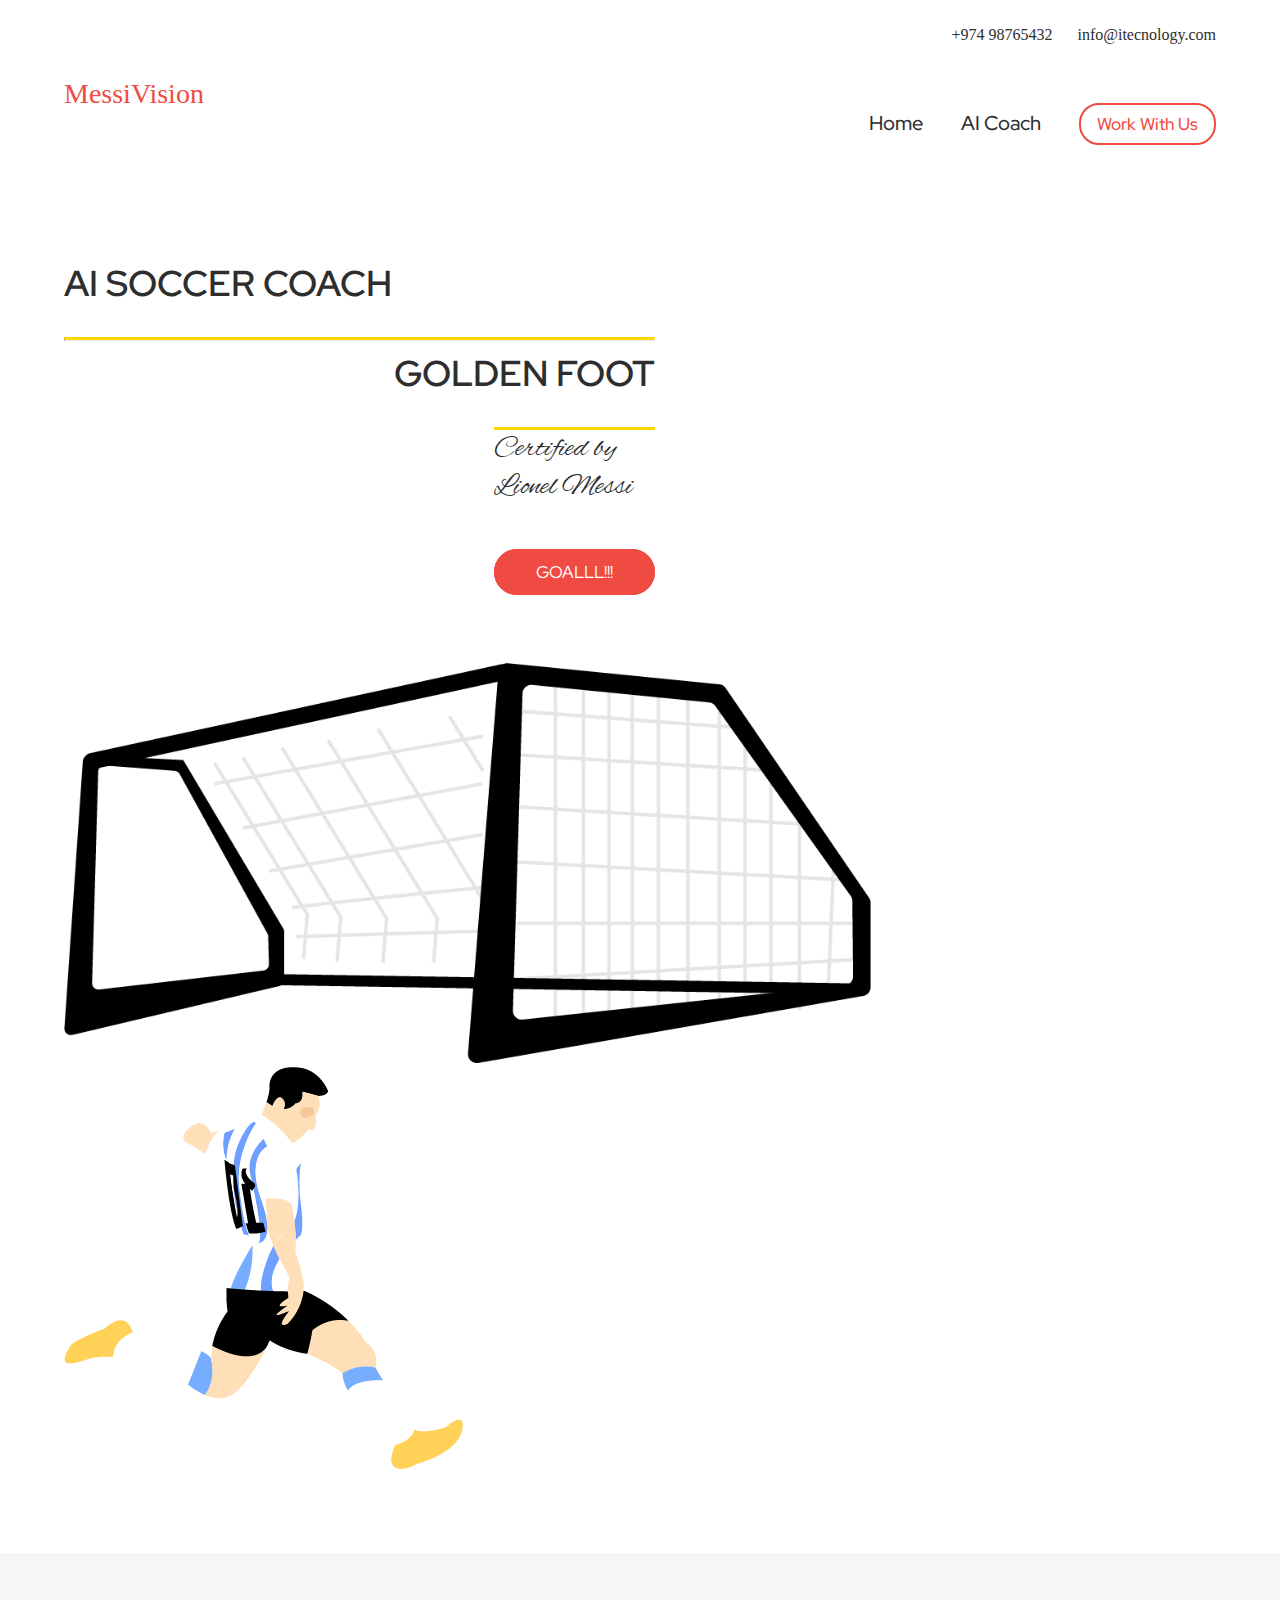
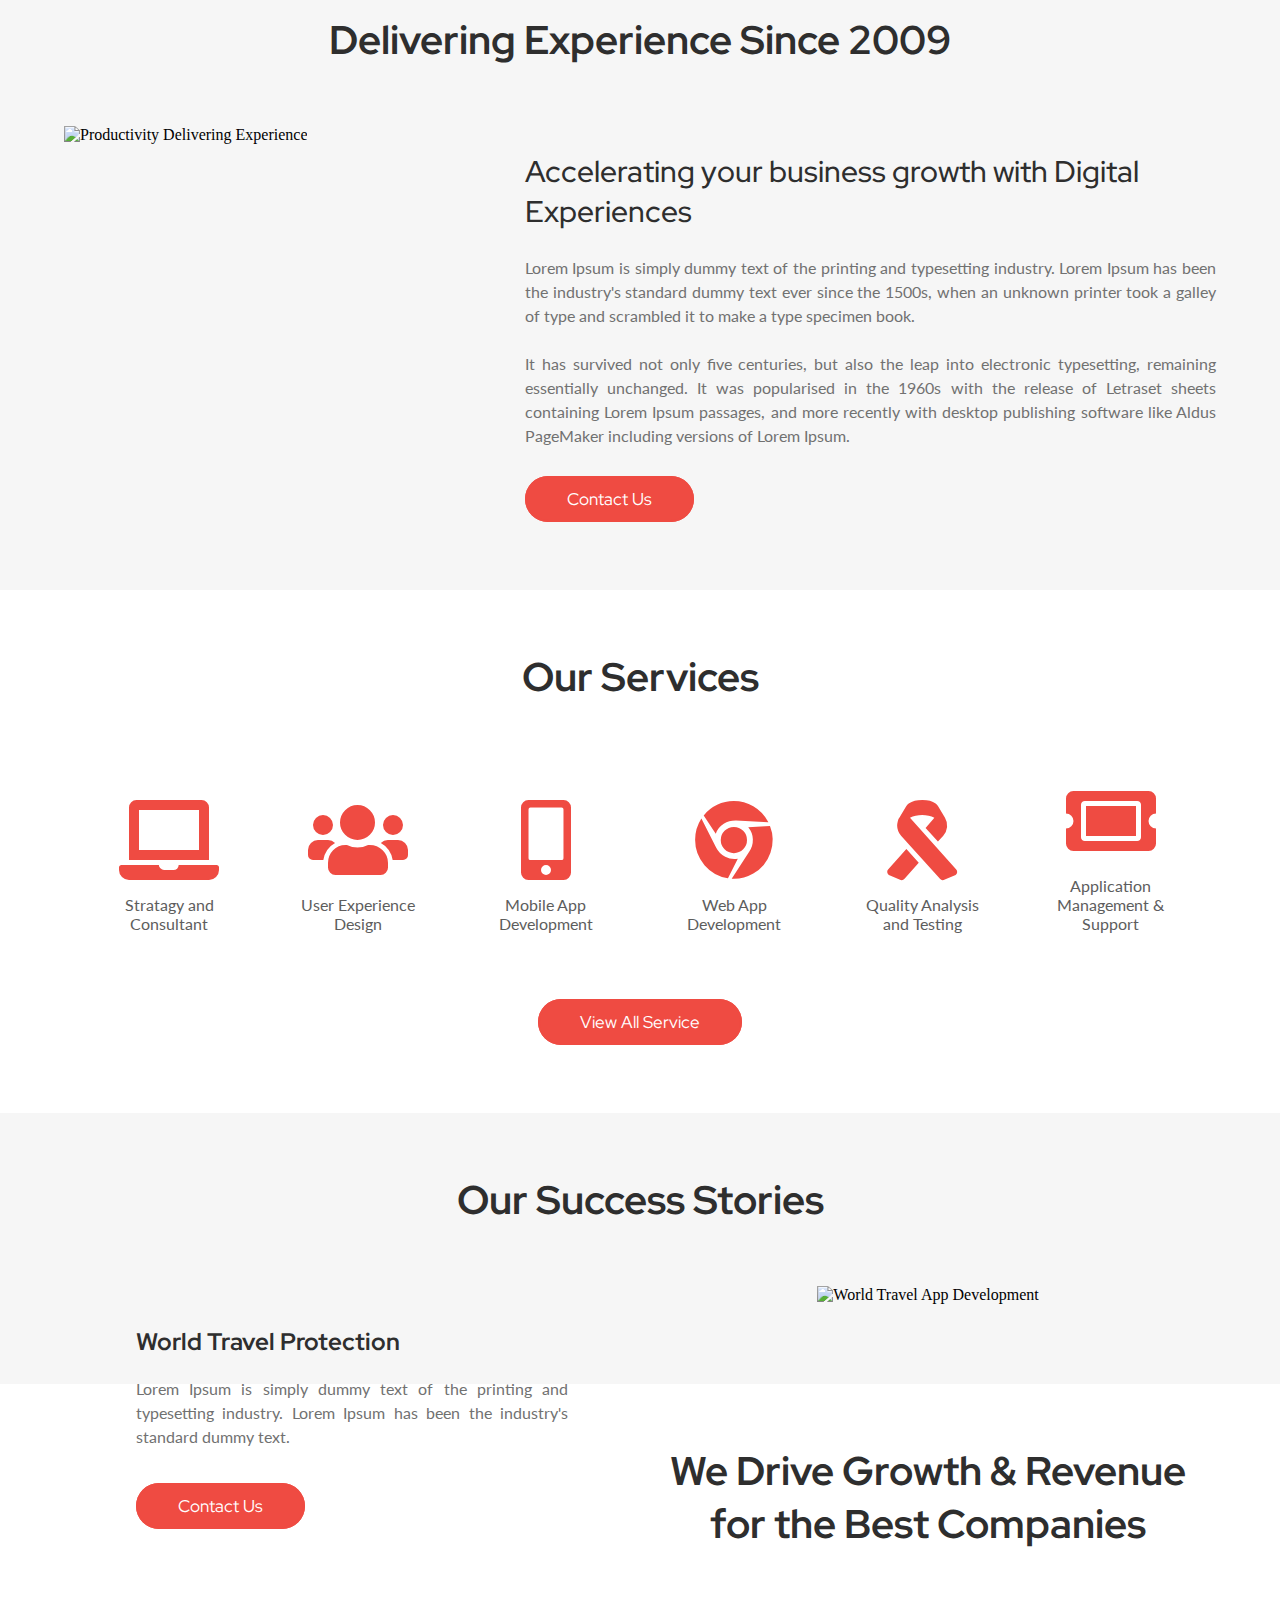
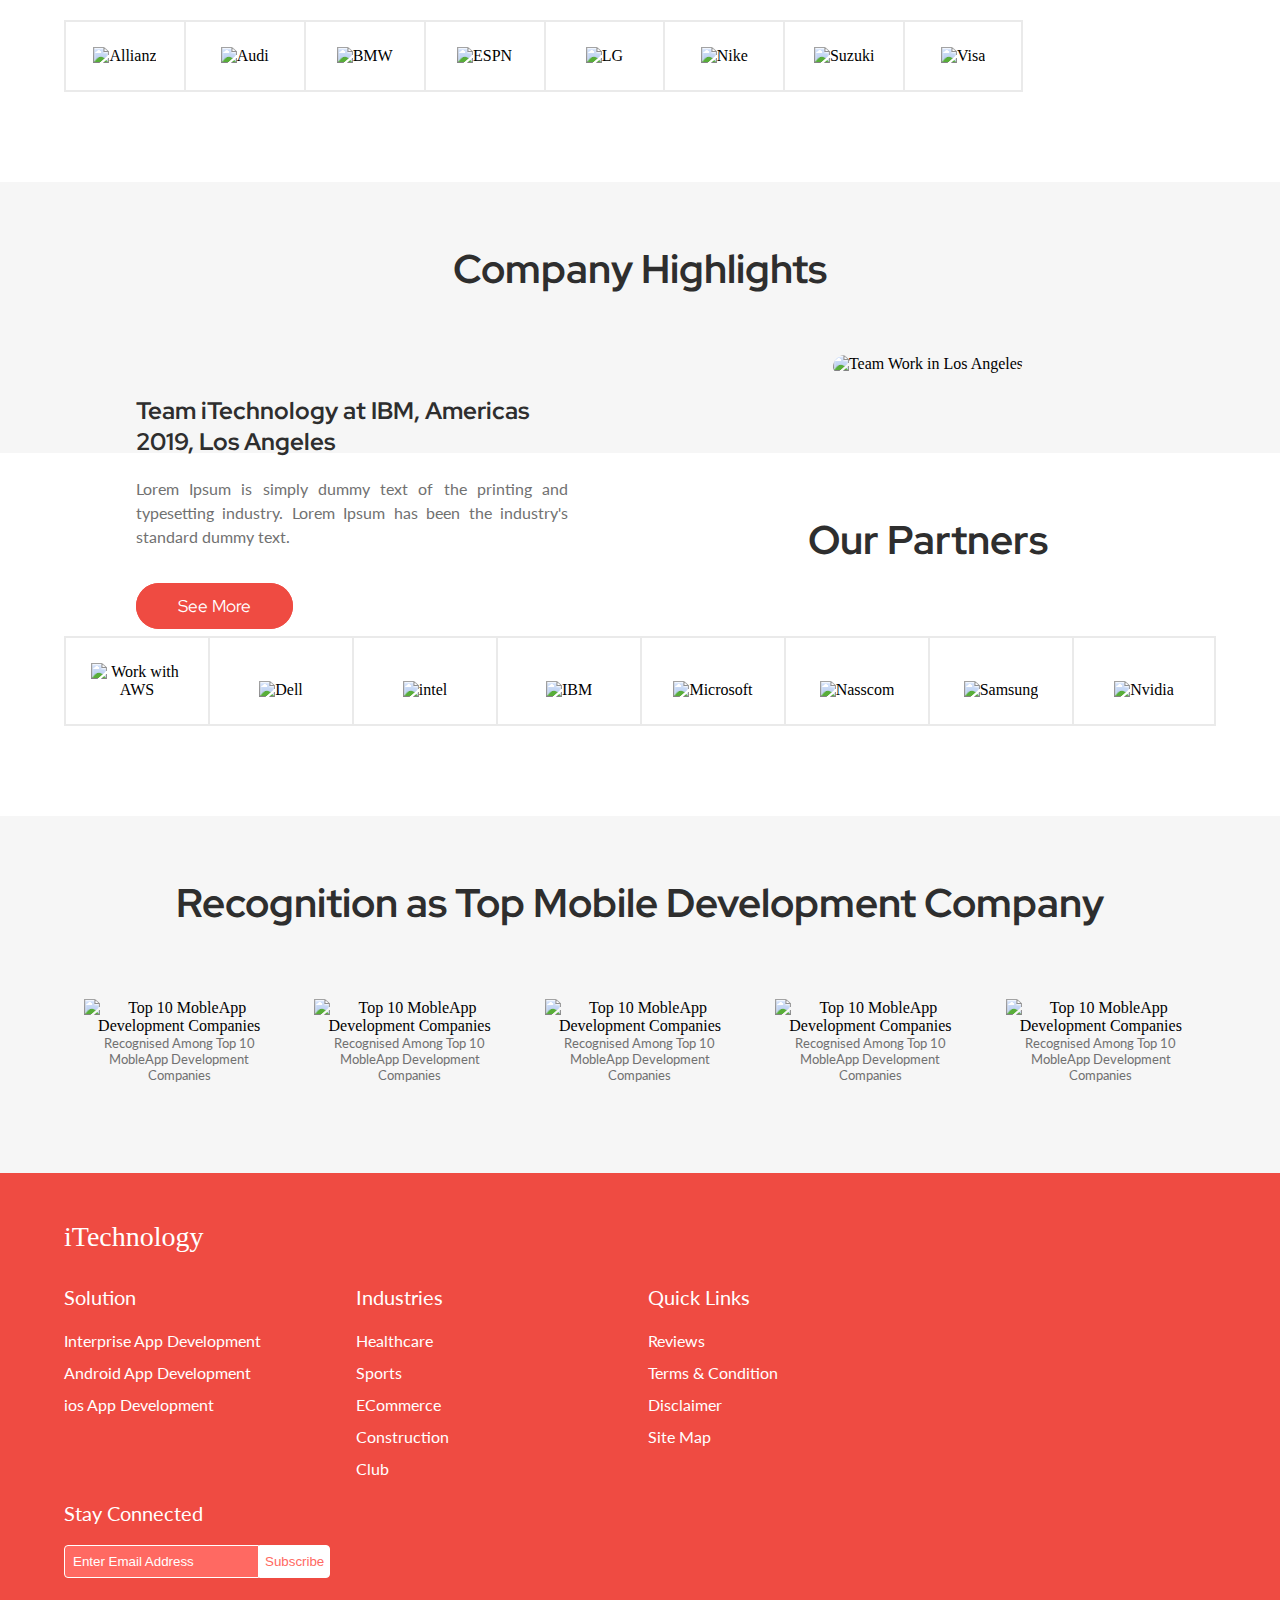
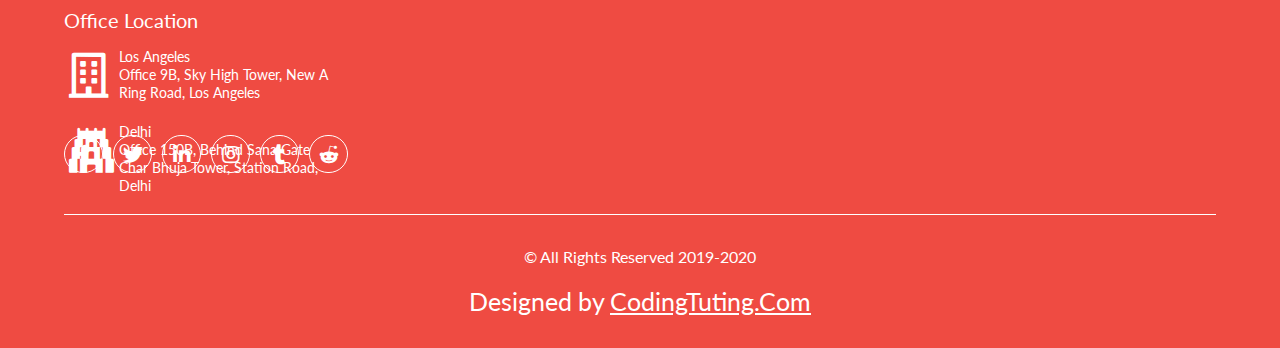
==== index.html @ b7f6c7e3 "fixed nav bar" ====
<!--Designed by CodingTuting.Com-->
<!DOCTYPE html>
<html lang="en">
<head>
    <meta charset="UTF-8">
    <meta name="viewport" content="width=device-width, initial-scale=1.0">
    <meta http-equiv="X-UA-Compatible" content="ie=edge">

    <link href="https://fonts.googleapis.com/css?family=Lato|Nanum+Gothic:700|Raleway&display=swap" rel="stylesheet">
    <link href="https://cdnjs.cloudflare.com/ajax/libs/font-awesome/5.9.0/css/all.css" rel="stylesheet">
    <link href="https://fonts.googleapis.com/css2?family=Red+Hat+Display:wght@300&family=Tangerine&family=Ysabeau:wght@300&display=swap" rel="stylesheet">
    <link href="https://fonts.googleapis.com/css2?family=Monsieur+La+Doulaise&family=Red+Hat+Display:wght@300&family=Tangerine&family=Ysabeau:wght@300&display=swap" rel="stylesheet">
    <link href="https://fonts.googleapis.com/css2?family=Monsieur+La+Doulaise&family=Red+Hat+Display:wght@300&family=Tangerine&family=Ysabeau:wght@300&display=swap" rel="stylesheet">
    <link href="https://fonts.googleapis.com/css2?family=Alex+Brush&family=Monsieur+La+Doulaise&family=Red+Hat+Display:wght@300&family=Tangerine&display=swap" rel="stylesheet">
    <link rel="stylesheet" href="StyleIT.css">

    <title>MessiVision</title>
</head>
<body>    
    
    <header id="topHeader">
        <ul id="topInfo">
            <li>+974 98765432</li>
            <li>info@itecnology.com</li>
        </ul>
        
        <nav>
            <span class="logo">MessiVision</span>
            <div class="menu-btn-3" onclick="menuBtnFunction(this)">
                <span></span>
            </div>
            <div class="mainMenu">
                <div class="mainfont">
                <a href=""><span>Home</span></a>
                <a href=""><span>AI Coach</span></a>
                <a href="">Work With Us</a>
                </div class="mainfont">
            </div class="mainMenu">
        </nav>
    </header>

    <section id="intro">
        <div id="intro-info">
            <div>
                <h1>AI SOCCER COACH</h1>
                <hr class="straight-line">
                <h1 style="padding-left:330px">GOLDEN FOOT</h1>
                <div id="intro-tag-btn", class="straight-line2">
                    <span>Certified by Lionel Messi</span>
                    <a href="" class="brand-btn">GOALLL!!!</a>
                </div>
            </div>
        </div>

        <div id="development-img">
            <img src="net.png" alt="Mobile App Development" title="Mobile App Development"/>
        </div>

        <div id="development-img2">
            <img src="messilogo.png" alt="Mobile App Development" title="Mobile App Development"/>
        </div>
    </section>

    <section id="delivery">
        <h1 class="sec-heading">Delivering Experience Since 2009</h1>
        <div class="col-5 delivery-img">
            <img src="https://www.dropbox.com/s/ipx91osglyczpdt/delivery_experience.svg?raw=1" alt="Productivity Delivering Experience" title="Delivering Experience Since 2009"/>
        </div>
        <div class="col-7">
            <h2>Accelerating your business growth with Digital Experiences</h2>
            <p>
                Lorem Ipsum is simply dummy text of the printing and typesetting industry. Lorem Ipsum has been the industry's standard dummy text ever since the 1500s, when an unknown printer took a galley of type and scrambled it to make a type specimen book.<br/><br/> It has survived not only five centuries, but also the leap into electronic typesetting, remaining essentially unchanged. It was popularised in the 1960s with the release of Letraset sheets containing Lorem Ipsum passages, and more recently with desktop publishing software like Aldus PageMaker including versions of Lorem Ipsum.
            </p>
            <div class="btn-footer">
                <a href="" class="brand-btn">Contact Us</a>
            </div>
        </div>
    </section>

    <section id="services">
        <h1 class="sec-heading">Our Services</h1>
        <ul>
            <li>
                <div>
                    <a href="">
                        <i class="fas fa-laptop"></i><span>Stratagy and Consultant</span>
                    </a>
                </div>
            </li>
            <li>
                <div>
                    <a href="">
                        <i class="fas fa-users"></i><span>User Experience Design</span>
                    </a>
                </div>
            </li>
            <li>
                <div>
                    <a href="">
                        <i class="fas fa-mobile-alt"></i><span>Mobile App Development</span>
                    </a>
                </div>
            </li>
            <li>
                <div>
                    <a href="">
                        <i class="fab fa-chrome"></i><span>Web App Development</span>
                    </a>
                </div>
            </li>
            <li>
                <div>
                    <a href="">
                        <i class="fas fa-ribbon"></i><span>Quality Analysis and Testing</span>
                    </a>
                </div>
            </li>
            <li>
                <div>
                    <a href="">
                        <i class="fas fa-ticket-alt"></i><span>Application Management & Support</span>
                    </a>
                </div>
            </li>
        </ul>
        
        <div id="service-footer">
            <a href="" class="brand-btn">View All Service</a>
        </div>
    </section>
    
    <section id="success-story">
        <h1 class="sec-heading">Our Success Stories</h1> 
        
        <div class="slider">
            <div class="col-6 slide-text">
                <div>
                    <h2>World Travel Protection</h2>
                    <p>
                        Lorem Ipsum is simply dummy text of the printing and typesetting industry. Lorem Ipsum has been the industry's standard dummy text.
                    </p>
                    <a href="" class="brand-btn">Contact Us</a>
                </div>
            </div>
            <div class="col-6 slide-img">
                <img src="https://www.dropbox.com/s/ipx91osglyczpdt/delivery_experience.svg?raw=1" alt="World Travel App Development" title="World Travel Protection"/>
            </div>
        </div>
    </section>
       
    <section id="revenue" class="brand-logos">
        <h1 class="sec-heading">We Drive Growth & Revenue for the Best Companies</h1> 
        <div>
            <a><img src="https://www.dropbox.com/s/lmvtthec9yn0ti6/Allianz.png?raw=1" alt="Allianz" title="Work with Allianz"></a>
            <a><img src="https://www.dropbox.com/s/kotgq2u4qr34i2u/audi.jpg?raw=1" alt="Audi" title="Work with Audi"></a>
            <a><img src="https://www.dropbox.com/s/t5dapt3lkz7rdhe/BMW.png?raw=1" alt="BMW" title="Work with BMW"></a>
            <a><img src="https://www.dropbox.com/s/ocqbsbgj590ztyy/ESPN.png?raw=1" alt="ESPN" title="Work with ESPN"></a>
            <a><img src="https://www.dropbox.com/s/2maaqxijcmbaqxg/LG.png?raw=1" alt="LG" title="Work with LG"></a>
            <a><img src="https://www.dropbox.com/s/yn3gj203hrdjfu7/Logo_NIKE.png?raw=1" alt="Nike" title="Work with Nike"></a>
            <a><img src="https://www.dropbox.com/s/gfxa6exv7h1ro6q/Suzuki_logo.png?raw=1" alt="Suzuki" title="Work with Suzuki"></a>
            <a><img src="https://www.dropbox.com/s/b7vwmjf6e0owybv/Visa.svg?raw=1" alt="Visa" title="Work with Visa"></a>
        </div>
    </section>    

    <section id="highlights">
        <h1 class="sec-heading">Company Highlights</h1> 
    
        <div class="slider">
            <div class="col-6 slide-text">
                <div>
                    <h2>Team iTechnology at IBM, Americas 2019, Los Angeles</h2>
                    <p>
                        Lorem Ipsum is simply dummy text of the printing and typesetting industry. Lorem Ipsum has been the industry's standard dummy text.
                    </p>
                    <a href="" class="brand-btn">See More</a>
                </div>
            </div>
            <div class="col-6 slide-img">
                <img src="https://www.dropbox.com/s/vnkswx20c0dg5ta/analyzing.jpg?raw=1" alt="Team Work in Los Angeles" title="Company Team Work"/>
            </div> 
        </div>
    </section>
  
    <section id="partners" class="brand-logos">
        <h1 class="sec-heading">Our Partners</h1> 
        <div>
            <a><img src="https://www.dropbox.com/s/mk5ca04seizpf8l/aws.svg?raw=1" alt="Work with AWS" title="Our Work"></a>
            <a><img src="https://www.dropbox.com/s/r9utt5nj9k9m1t8/Dell.png?raw=1" alt="Dell" title="Work with Dell"></a>
            <a><img src="https://www.dropbox.com/s/umw9g0zgm1ecfvn/Intel.png?raw=1" alt="intel" title="Work with intell"></a>
            <a><img src="https://www.dropbox.com/s/x0hrha2dosey99z/ibm.png?raw=1" alt="IBM" title="Work with IBM"></a>
            <a><img src="https://www.dropbox.com/s/ekzu1wcki6jziay/Microsoft.svg?raw=1" alt="Microsoft" title="Work with Microsoft"></a>
            <a><img src="https://www.dropbox.com/s/lvl5cp14i3v0wgi/Nasscom.png?raw=1" alt="Nasscom" title="Work with Nasscom"></a>
            <a><img src="https://www.dropbox.com/s/h66k9jaaknxaum4/Samsung.png?raw=1" alt="Samsung" title="Work with Samsung"></a>
            <a><img src="https://www.dropbox.com/s/86cbtf78khj0q9z/Nvidia.png?raw=1" alt="Nvidia" title="Work with Nvidia"></a>            </div>
    </section>
    
    <section id="topList" class="brand-logos">
        <h1 class="sec-heading">Recognition as Top Mobile Development Company</h1> 
        <div>
            <a>
                <img src="https://www.dropbox.com/s/19czj59oq0orbfa/tm.png?raw=1" alt="Top 10 MobleApp Development Companies" title="Top 10 MobleApp Development Companies">
                <span>Recognised Among Top 10 MobleApp Development Companies</span>
            </a>
            <a>
                <img src="https://www.dropbox.com/s/130734rofy1f261/tata.png?raw=1" alt="Top 10 MobleApp Development Companies" title="Top 10 MobleApp Development Companies">
                <span>Recognised Among Top 10 MobleApp Development Companies</span>
            </a>
            <a>
                <img src="https://www.dropbox.com/s/k17kwv9hiu9w98d/Infosys_logo.png?raw=1" alt="Top 10 MobleApp Development Companies" title="Top 10 MobleApp Development Companies">
                <span>Recognised Among Top 10 MobleApp Development Companies</span>
            </a>
            <a>
                <img src="https://www.dropbox.com/s/mm4cnforc4pvwac/Wipro_Logo.png?raw=1" alt="Top 10 MobleApp Development Companies" title="Top 10 MobleApp Development Companies">
                <span>Recognised Among Top 10 MobleApp Development Companies</span>
            </a>            
            <a>
                <img src="https://www.dropbox.com/s/n4scpig8b3tfqkq/Amazon_logo.svg?raw=1" alt="Top 10 MobleApp Development Companies" title="Top 10 MobleApp Development Companies">
                <span>Recognised Among Top 10 MobleApp Development Companies</span>
            </a>
        </div>
    </section>
    
    <footer>
       <div>
            <span class="logo">iTechnology</span>
       </div>

       <div class="row">
            <div class="col-3">
                <span class="footer-cat">Solution</span>
                <ul class="footer-cat-links">
                    <li><a href=""><span>Interprise App Development</span></a></li>
                    <li><a href=""><span>Android App Development</span></a></li>
                    <li><a href=""><span>ios App Development</span></a></li>
                </ul>
            </div>
            <div class="col-3">
                <span class="footer-cat">Industries</span>
                <ul class="footer-cat-links">
                    <li><a href=""><span>Healthcare</span></a></li>
                    <li><a href=""><span>Sports</span></a></li>
                    <li><a href=""><span>ECommerce</span></a></li>
                    <li><a href=""><span>Construction</span></a></li>
                    <li><a href=""><span>Club</span></a></li>
                </ul>
            </div>
            <div class="col-3">
                <span class="footer-cat">Quick Links</span>
                <ul class="footer-cat-links">
                    <li><a href=""><span>Reviews</span></a></li>
                    <li><a href=""><span>Terms & Condition</span></a></li>
                    <li><a href=""><span>Disclaimer</span></a></li>
                    <li><a href=""><span>Site Map</span></a></li>
                </ul>
            </div>
            <div class="col-3" id="newsletter">
                <span class="footer-cat">Stay Connected</span>
                <form id="subscribe">
                    <input type="email" id="subscriber-email" placeholder="Enter Email Address"/>
                    <input type="submit" value="Subscribe" id="btn-scribe"/>
                </form>
                
                <div class="social-links social-2">
                    <a href=""><i class="fab fa-facebook-f"></i></a>
                    <a href=""><i class="fab fa-twitter"></i></a>
                    <a href=""><i class="fab fa-linkedin-in"></i></a>
                    <a href=""><i class="fab fa-instagram"></i></a>
                    <a href=""><i class="fab fa-tumblr"></i></a>
                    <a href=""><i class="fab fa-reddit-alien"></i></a>
                </div>

                <div id="address">
                    <span class="footer-cat">Office Location</span>
                    <ul>
                        <li>
                            <i class="far fa-building"></i>
                            <div>Los Angeles<br/>
                            Office 9B, Sky High Tower, New A Ring Road, Los Angeles</div>
                        </li>
                        <li>
                            <i class="fas fa-gopuram"></i>
                            <div>Delhi<br/>
                            Office 150B, Behind Sana Gate Char Bhuja Tower, Station Road, Delhi</div>
                        </li>
                    </ul>
                </div>
                
            </div>
            <div class="social-links social-1 col-6">
                <a href=""><i class="fab fa-facebook-f"></i></a>
                <a href=""><i class="fab fa-twitter"></i></a>
                <a href=""><i class="fab fa-linkedin-in"></i></a>
                <a href=""><i class="fab fa-instagram"></i></a>
                <a href=""><i class="fab fa-tumblr"></i></a>
                <a href=""><i class="fab fa-reddit-alien"></i></a>
            </div>
       </div>
       <div id="copyright">
           &copy; All Rights Reserved 2019-2020
       </div>
       <div id="owner">
           <span>
               Designed by <a href="https://www.codingtuting.com">CodingTuting.Com</a>
           </span>
       </div>
       <a href="#topHeader" id="gotop">Top</a>
    </footer>

    <script src="https://ajax.googleapis.com/ajax/libs/jquery/3.4.1/jquery.min.js"></script>
    <script src="ScriptIT.js"></script>
    
</body>
</html>
---- StyleIT.css ----
/*Designed by CodingTuting.Com*/
html {
    scroll-behavior: smooth;
}

.straight-line {
    border-top: 3px solid;
    color: #ffd700;
  }
  .straight-line2 {
    border-top: 3px solid;
    color: #ffd700;
    margin-left:430px;
  }

.mainfont{
    font-family: 'Red Hat Display';
}

.cursivefont{
    font-family: 'Monsieur La Doulaise';
}
body {
    padding: 0;
    margin: 0;
}

section {
    display: block;
    padding:0 4em 5em;
}

h1, h2, h3 {
    font-family: 'Red Hat Display', roboto;
    color:#2E2E2E;
}

.col-5 {
    width: 40%;
    display: inline-table;    
}

.col-6 {
    width:50%;
    display: inline-table;
}

.col-7 {
    width: 60%;
    display: inline-table;
}

.sec-heading {
    text-align: center;
    font-size: 40px;
    padding: 1.5em 0;
    margin: 0;
}

p {
    font-family: lato;
    color: #717171;
    line-height: 1.5;
    text-align: justify
}

#topHeader {
    padding: 1em 4em;    
    font-family: roboto;
}

#topInfo {
    padding: 0;
    margin-top: 10px;
    text-align: right;
    color:#2E2E2E
}

    #topInfo li {
        list-style-type: none;
        display: inline;
    }

    #topInfo li:last-child {
        padding-left: 21px;
    }

.logo {
    color: #ef4b42;
    font-size: 28px;
    font-family: roboto;
}

nav {
    padding: 18px 0;
}

.mainMenu {
    float: right;
}

.mainMenu a {
    padding:15px 0;
    margin-left: 35px;
    font-size: 20px;
    text-decoration: none;
    font-weight: 500;
    color: #2E2E2E;
    position: relative;

    -webkit-transition: all .3s ease-in-out;
    transition: all .3s ease-in-out;
}

.mainMenu a:hover, .mainMenu a:focus {
    color: #ef4b42;
}

.mainMenu a:not(:last-child):hover:after,
.mainMenu a:not(:last-child):focus:after {
    width: 100%;
    left: 0;
}

.mainMenu a:after {
    top: 40px;
    content: "";
    display: block;
    height: 2px;
    left: 50%;
    position: absolute;
    width: 0;
    background: #ef4b42;

    -webkit-transition: width 0.3s ease 0s, left 0.3s ease 0s;
    transition: width 0.3s ease 0s, left 0.3s ease 0s;
}

.mainMenu a:first-child {
    margin:0;
}

.mainMenu a:last-child {
    border: 2px solid #ef4b42;
    padding: 8px 16px !important;
    font-size: 17px;
    border-radius: 20px;
    text-align: center;
    color: #ef4b42;
}

.mainMenu a:last-child:hover,
.mainMenu a:last-child:focus {
    background-color: #ef4b42;
    color: white;
}

#intro {
    padding-top: 3em;
    position: relative;
}

    #intro div {
        display: inline-table;
    }

#intro-info {
    width:50%;
    float: left;
    margin-top: 5.8%;
}

    #intro-info h1 {
        font-size: 50px;        
        font-weight: 600;
        margin: 0px 0 30px;
    }

    #intro-info span {
        display: block;
        font-family: Alex Brush;
        padding: 0 0 55px;
        font-size: 30px;
        color:#2E2E2E;
    }

    .brand-btn {
        text-decoration: none;
        background-color: #ef4b42;
        border:2px solid #ef4b42;
        color: white;
        padding: 10px 40px;
        border-radius: 30px;
        font-size: 17px;
        font-family: 'Red Hat Display';

        -webkit-transition: all .3s ease-in-out;
        transition: all .3s ease-in-out;
    }

    .brand-btn:hover, .brand-btn:focus {
        background-color: transparent;
        color: #ef4b42;
    }

#development-img {
    width:50%;
    text-align: right;
}

#development-img img {
    height:220px;
    padding-top: 80px;
}

#development-img2 {
    width:50%;
    text-align: left;
}
#development-img20
 img {
    height:220px;
    padding-top: 80px;
}
#delivery {
    background-color: #f6f6f6
}
    
    #delivery img {
        height:300px;
    }
    #delivery h2 {
        font-weight: 500;
        font-size: 30px
    }

    #delivery p {        
        margin-bottom: 40px;
    }

    .delivery-img {
        float: left;    
    }

#services ul {
    margin: 0;
    padding: 0;
    text-align: center;
}

    #services ul li {
        list-style-type: none;
        display: inline-block;
        width: 16%;
        text-align: center;
    }

        #services ul li .fas, #services ul li .fab {
            font-size: 80px;
            color:#ef4b42;
        }

        #services ul li div {
            width: 115px;
            padding: 15px;
            border-radius: 6px;
            border: 3px solid transparent;
            margin-left: auto;
            margin-right: auto;
            text-align: center;

            -webkit-transition: all .2s ease-in;
            transition: all .2s ease-in
        }

        #services ul li div:hover {
            border-color: #f7f7f7;
        }
        
            #services ul li div a {
                text-decoration: none;
            }

        #services ul li span {
            display: block;
            padding-top: 15px;
            color: #5d5d5d;
            font-family: lato;            
        }

#services #service-footer {
    text-align: center;
    padding-top: 60px
}

#success-story {
    background-color: #f6f6f6;
}

    .slider img {
        height: 300px;
    }

    .slider .slide-text {
        float: left;
    }

    .slider .slide-img {
        text-align: center;
    }

        .slider .slide-text div {
            width: 75%;
            margin-left: auto;
            margin-right: auto;
            margin-top: 40px;
        }

    .slider p {
        padding-bottom: 30px;
    }

.brand-logos div {
    margin-left: auto;
    margin-right: auto;
    padding:10px 0;
}

.brand-logos div::-webkit-scrollbar {
    background: transparent;
}

    .brand-logos div a {
        text-align: center;
        display: table-cell;
        width: 12%;
        border: 2px solid #eaeaea;
        background-color: #fff;
        padding: 25px;
        cursor: pointer;

        -webkit-transition: all .2s ease-in;
        transition: all .2s ease-in;
    }

    .brand-logos div a:hover, .brand-logos div a:focus {        
        border-right: 2px solid #eaeaea !important;

        -webkit-transform: scale(1.1);
        transform: scale(1.1);

        -webkit-transition: all .2s ease-in;
        transition: all .2s ease-in;
    }

    .brand-logos div a:not(:last-child) {
        border-right: none;
    }

        .brand-logos div a img {
            height:30px;
        }

    #highlights {
        background-color: #f6f6f6;
    }

    #highlights .slider img {
        border-top-left-radius: 118px;
        border-top-right-radius: 55px;
        border-bottom-right-radius: 120px;
        border-bottom-left-radius: 55px;
    }

    #topList {
        background-color: #f6f6f6;
    }

        #topList a {
            border:none;
            padding: 0 20px;
            background-color: #f6f6f6;
        }

        #topList a:hover {
            border:none !important;
        
            -webkit-transform: scale(1);
            transform: scale(1);
        }

            #topList a span {
                font-size: 13px;
                color: #717171;
                font-family: lato;
                display: block;
            }

        #topList img {
            height: 70px;
        }

footer {
    background-color: #ef4b42;
    padding: 3em 4em 2em;
}

    footer .logo {
        color:#fff;
    }

    footer .row {
        margin: 2em 0;
        font-family: lato;
        color: #fff;
        position: relative;
        border-bottom: 1px solid;
    }

    footer ul {
        padding:0;
    }

        footer ul li {
            list-style-type: none;
            padding:0;            
            line-height: 2;
        }
            
        footer .footer-cat {
            font-size: 20px;
        }

        .footer-cat-links a {
            color: #fff;
            text-decoration: none;
            position: relative;
        }

        .footer-cat-links a:after {
            top: 21px;
            content: "";
            display: block;
            height: 2px;
            left: 50%;
            position: absolute;
            width: 0;
            background: #fff;
            
            -webkit-transition: width 0.3s ease 0s, left 0.3s ease 0s;
            transition: width 0.3s ease 0s, left 0.3s ease 0s;
        }

        .footer-cat-links a:hover:after, .footer-cat-links a:focus:after {
            width: 100%;
            left: 0;
        }

        footer #subscribe {
            margin: 20px 0px 30px;
        }

        input#subscriber-email {
            outline: none;
            padding: 8px;
            background: #ff6962;
            border: 1px solid #fff;
            color: #fff;
            border-radius: 4px 0px 0px 4px;
        }

        input#subscriber-email::-webkit-input-placeholder {
            color:#fff;
        }

        input#subscriber-email:-ms-input-placeholder {
            color:#fff;
        }

        input#subscriber-email::-ms-input-placeholder {
            color:#fff;
        }

        input#subscriber-email::placeholder {
            color:#fff;
        }

    .col-3 {
        display: inline-table;
        width:25%;
    }

    .col-3#newsletter {
        width:24%
    }

    .col-3#newsletter #btn-scribe {
        margin-left: -4px;
        border: 1px solid #fff;
        border-radius: 0px 4px 4px 0;
        padding: 8px 5px;
        background-color: #fff;
        color: #ff6962;
        cursor:pointer;
    }

    .social-2 {
        display: none;
    }
    .social-links {
        bottom: 44px;
        position: absolute;
        left: 0;
    }
    
        .social-links a {
            color: #fff;
            font-size: 20px;
            border: 1px solid;
            border-radius: 20px;
            padding: 6px;

            -webkit-transition:all .2s ease-in;
            transition:all .2s ease-in;
        }

        .social-links a:not(:last-child) {
            margin-right: 10px;
        }

        .social-links a:hover, .social-links a:focus {
            background-color: #ff6962;
        }

            .social-links a i {
                width: 25px;
                height: 25px;
                text-align:center;
            }

            #newsletter #address li:not(:first-child) {
                padding: 20px 0;
            }
        
                #newsletter #address li i {
                    font-size: 45px;
                    width: auto;
                    padding: 5px;
                }

                    #newsletter #address li div {
                        font-size: 14px;
                        width: 80%;
                        text-align: left;
                        float: right;
                        line-height: 1.3;
                    }

    #copyright {
        text-align: center;
        color:#fff;
        font-family: lato;
    }

    a#gotop {
        color: #fff;
        text-decoration: none;
        z-index:9999;
        display: none;
        font-family: lato;
        position: fixed;
        bottom: 1.5em;
        right: 1.5em;
        padding: 10px;
        background-color: #ff6962;
        border-radius: 5px;

        -webkit-box-shadow: 0px 5px 7px 0px rgba(0,0,0,0.75);
        box-shadow: 0px 5px 7px 0px rgba(0,0,0,0.75)
    }

#owner {
    text-align: center;
    padding: 20px 0 0px;
    color: #fff;
    font-family: lato;
    font-size: 25px;
}

    #owner a {
        color:#fff;        
    }

/* Desktops and laptops ----------- */  
@media only screen and (max-width : 1280px) {  
    #intro-info {
        width: 40%;
    }
    #intro-info h1 {
        font-size: 36px;
    }
    #development-img {
        width: 70%;
    }
    #development-img img {
        height: 400px;
    }
}

/* iPads to Smartphone for Common Elements ----------- */  
@media only screen and (max-width : 1024px) {

    nav {
        padding: 0;
    }

    .menu-btn-3 {
        height: 32px;
        width: 40px;
        cursor: pointer;
        z-index: 2;
        position: absolute;
        right: 0;
        padding-right: 2em;
        top: 1.75em;
    }
    
    .menu-btn-3 span,
    .menu-btn-3 span::before,
    .menu-btn-3 span::after {
        background: #fff; 
        content: '';
        position: absolute;
        width: 40px;
        height: 6px;         
        margin-top: 13px;
        
        -webkit-transform: rotate(180deg);
        transform: rotate(180deg);
    
        -webkit-transition: .5s ease-in-out;
        transition: .5s ease-in-out;
    }
    
    .menu-btn-3 span::before {
        margin-top:-12px;
    }
    
    .menu-btn-3 span::after {
        margin-top:12px;
    }
    
    .menu-btn-3.active span {
        background: transparent;
    }
    
    .menu-btn-3.active span::before {
        margin-top: 0;
    
        -webkit-transform: rotate(45deg);
        transform: rotate(45deg);
    }
    
    .menu-btn-3.active span::after {
        -webkit-transform: rotate(-45deg);
        transform: rotate(-45deg);

        margin-top: 0;
    }

    #intro-info {
        width: 40%;
    }
    
        #intro-info h1 {
            font-size: 25px;
            margin: 0px 0 20px;
        }

        #intro-info span {
            font-size: 19px;
            padding: 0 0 45px;
        }
    
    #development-img {
        width: 60%;
    }
    
        #development-img img {
            height: 290px;
        }    
    
    #topHeader {
        position: relative;
        padding-bottom: 0;
    }



   
        #topHeader .logo {
            position: absolute;
            color: #fff;
            z-index: 2;
            top: 0;
            padding-top: .5em;
            font-size: 40px;
            left: 0;
            padding-left: 1em;
        }

    .mainMenu {
        position: absolute;
        top: 0;
        right: 0;
        background-color: #ef4b42;
        width: 100%;
        padding: 1em 2em 2em;
        z-index: 1;
        
        -webkit-transition: all 1s ease-in-out;
        transition: all 1s ease-in-out;
    }

    .mainMenu.active  {
        padding-top:5em;
    }

        .mainMenu a {
            display: list-item;
            text-align: right;
            width: 100%;
            list-style-type: none;
            margin: 0;
            color: #fff;
            pointer-events: none;
            line-height: 0;
            padding: 0 2em 0 0;
            opacity: 0;
            visibility: hidden;
            
            -webkit-transition: all .6s ease-in-out;
            transition: all .6s ease-in-out;
        }
        
        .mainMenu a:last-child {
            background-color: #ff6962;
            color: #fff;
            border-color: #fff;
            width: 120px;
            float: right;
            text-align: center;
            margin-top: 20px;
        }


        .mainMenu a.active {
            pointer-events: auto;
            line-height: 1.3;
            padding-top: 15px;
            padding-bottom: 15px;
            opacity: 1;
            visibility: visible;
        }

        .mainMenu a.active:hover {
            background-color: #ff6962;
        }

        .mainMenu a.active:first-child {
            border-top: 1px solid;
            margin-top: 18px;
            padding-top: 30px;
        }

            .mainMenu a span {
                color: #fff;
            }
            .mainMenu a:after {
                display:none;
            }

    .brand-logos div {
        overflow-x: auto;
        overflow-y: hidden;        
    }

    #delivery .col-5 {
        display: block;
        float: none;
        width: 100%;
        text-align: center;
    }

    #delivery .col-7 {
        width: 100%;
        display: block;
        text-align: center;
    }
    .col-3 {
        display: block;
        width: 100%;
        padding-bottom: 1em;
    }
    .col-3#newsletter {
        width: 100%;
        position: relative;
        padding-bottom: 0;
    }

    .social-1 {
        display: none !important;
    }

    .social-2 {
        display: inline-table;
        position: absolute;
        top: 7em;
        padding-bottom: 1.5em;
        width: 100%;
    }

    #address {
        margin-top: 8em;
    }

    #newsletter #address li i {
        width: auto;
    }

    #newsletter #address li div {
        font-size: 14px;
        width: auto;
        text-align: -webkit-auto;
        float: none;
        line-height: 2;
        display: inline-block;
        padding: 10px 0 15px;
    }

    #newsletter #address li div:last-child {
        padding-bottom: 0;
    }

    #newsletter #address li:not(:first-child) {
        padding: 20px 0 0;
    }
}

/* iPads (portrait)----------- */  
@media only screen and (min-width : 768px) and (max-width : 1024px) and (orientation : portrait) {

    section {
        padding: 0 3em 3em;
    }

    .sec-heading {
        padding:1em 0;
    }

    #services ul li {
        width: 30%;
    }

    #delivery img {
        height: 230px;
    }

    #highlights {
        display: inline-block;
    }

    .slider img{
        height: 220px;
    }

    .slider .slide-text div {
        width: 85%;
        margin-top: 0px;
    }

    footer {
        padding-right:3em;
        padding-left:3em;
    }

    .col-3 {
        display: block;
        width: 100%;
        padding-bottom: 1em;
    }
}

/* iPads (landscape) ----------- */  
@media only screen and (min-width : 768px) and (max-width : 1024px) and (orientation : landscape) {  
    
    section {
        padding-bottom: 3em;
    }

    .sec-heading {
        padding:1em 0;
    }
    
    #intro {
        padding-top: 4em;
        padding-bottom: 3em;
    }
    
    #development-img img {
        height: 290px;
    }
    
    #intro-info {
        margin-top: 4.8%;
    }
        
        #intro-info h1 {
            font-size: 23px;
            margin: 0px 0 20px;
        }

        #intro-info span {
            font-size: 20px;
            padding: 0 0 45px;
        }

    .sec-heading {
        font-size: 30px;
    }

    #services ul li {
        width: 30%;
    }

    #services ul li .fas, #services ul li .fab {
        font-size: 60px;
    }

    .slider img {
        height: 210px;
    }

    #highlights, #success-story {
        display: inline-block;
    }

    .slider .slide-text div {
        margin-top: 0px;
    }

    .col-3 {
        display: block;
        width: 100%;
        padding-bottom: 1em;
    }
}

/* Mini Tablet and Big Mobile */
@media only screen and (min-width : 640px) and (max-width : 760px) and (orientation : landscape) {  
    
    section {
        padding: 0 2em 3em;
    }

    .sec-heading {
        font-size: 26px;
        padding:1em 0;
    }

    #intro {
        padding-bottom: 2em;
        padding-right: 2em;
        padding-left: 2em;
    }

    #intro-info {
        width: 45%;
        margin-top: 2.8%;
    }
        
        #intro-info h1 {
            font-size: 22px;
            margin: 0px 0 15px;
        }

        #intro-info span {
            font-size: 17px;
            padding: 0 0 35px;
        }

    #development-img {
        width: 55%;
    }

        #development-img img {
            height: 210px;
        }

    #delivery h2 {
        font-size: 24px;
    }

    #services ul li {
        width: 30%;
    }

    #services ul li .fas, #services ul li .fab {
        font-size: 60px;
    }

    #services #service-footer {
        padding-top: 40px;
    }

    #success-story, #highlights {
        display: inline-block;
    }

    .slider img {
        height: 190px;
    }

    .slider .slide-text div {
        width: 90%;
        margin-top: 0px;
    }    
}

/* Mini Tablet ----------- */  
@media only screen and (max-width : 600px) {  
     section {
        display: block;
        padding: 0 2em 5em;
    }

    .sec-heading {
        font-size: 26px;
    }
    
    #intro {
        padding-bottom:12em;
        padding-top: 1em;
    }
        
        #intro-info h1 {
            font-size: 26px;
        }

        #intro-info span {
            padding: 0 0 45px;
            font-size: 20px;
        }

        #intro-info, #development-img {
            display: block !important;
            width: 100%;
            text-align: center;
        }

        #intro-tag-btn {
            position: absolute;
            display: block !important;
            bottom: 60px;
            width: 100%;
            left: 0;
            right: 0;
        }

    .col-3 {
        display: block;
        width: 100%;
        padding-bottom: 1em;
    }

    .col-5 {
        width: 100%;
    }

    .col-7 {
        width: 100%;
    }

    .sec-heading {
        padding: 1em 0;
    }

    .delivery-img {
        float: none;
        text-align: center;
    }

    #delivery img {
        height: 350px;
    }

    #delivery h2 {
        text-align: center;
        font-size: 24px;
    }
    
    .btn-footer {
        text-align: center;
    }

    #services ul li {
        width: 32.5%;
    }

    #success-story {
        background-color: #f6f6f6;
        display: inline-block;
    }

    .slider .slide-text div {
        width: 75%;
        text-align: center;
        margin-top: 0;
    }

    .brand-logos div {
        overflow-x: auto;
        overflow-y: hidden;
    }

        .slider .slide-text div h2 {
            margin: 0;
        }

    #highlights .slider .slide-text div {
        width: 85%;
        margin-top: 0;
    }

    .slider img {
        height: 200px;
    }

    .slider .slide-text div h2 {
        margin: 0;
    }

    .slider {
        display: -webkit-box;
        display: -ms-flexbox;
        display: flex;
        -webkit-box-orient: vertical;
        -webkit-box-direction: normal;
            -ms-flex-flow: column;
                flex-flow: column;
    }

    .col-6 {
        width: 100%;
        display: block;
    }

    .slider .slide-text {
        float: none;
        -webkit-box-ordinal-group: 3;
        -ms-flex-order: 2;
        order: 2;
    }

    .slider .slide-img {
        -webkit-box-ordinal-group: 2;
        -ms-flex-order: 1;
        order: 1;
    }

    .slider .slide-text div, #highlights .slider .slide-text div {
        margin-top: 30px;
    }

    footer {
        padding: 3em 2em 2em;
    }
}

/* Smartphones (portrait and landscape) ----------- */  
@media only screen and (max-width : 480px) {  
    #topHeader .logo {
        padding-top: .8em;
        font-size: 30px;
        padding-left: .8em;
    }

    #intro {
        padding: 1em 1em 12em 1em;
    }

    #development-img img {
        height: 280px;
    }

    .mainMenu a.active:first-child {
        margin-top: 15px;
    }

    section {
        padding: 0 1em 3em;
    }

    .sec-heading {
        padding: 1em 0;
    }

    #delivery img {
        height: 230px;
    }

    #services ul li {
        width: 38%;
    }
    
    #services ul li:nth-child(even) {
        margin-left: 40px;
    }

    #services ul li:nth-child(odd) {
        margin-right: 40px;
    }
    
    .col-6 {
        width: 100%;
        display: block;
    }

    #success-story .slider {
        display: -webkit-box;
        display: -ms-flexbox;
        display: flex;
        
        -webkit-box-orient: vertical;
        -webkit-box-direction: normal;
        -ms-flex-flow: column;
        flex-flow: column;
    }
    
        .slider .slide-text {
            float: none;
            -webkit-box-ordinal-group: 3;
            -ms-flex-order: 2;
            order: 2;
        }
        
        .slider .slide-img {
            text-align: center;
            -webkit-box-ordinal-group: 2;
            -ms-flex-order: 1;
            order: 1;
        }

        .slider .slide-text div {
            width: 100%;
            text-align: center;
        }

    footer {
        padding-right: 1em;
        padding-left: 1em;
    }

    a#gotop {
        right: 2.5em;
    }
}

/* Small Devices (portrait and landscape) ----------------- */
@media only screen and (max-width : 380px) {  
    #development-img img {
        height: 230px;
    }
    
    #intro-tag-btn {
        width: 90%;
        margin-right: auto;
        margin-left: auto;
    }

    #delivery img {
        height: 180px;
    }

    #services ul li {
        width: 40%;
    }

    #services ul li:nth-child(even) {
        margin-left: 20px;
    }

    #services ul li:nth-child(odd) {
        margin-right: 20px;
    }

    #services ul li div {
        padding: 15px 5px;
    }

    .slider img {
        height: 200px;
    }
}

/* X-Tra Small Devices  (portrait and landscape) ----------- */  
@media only screen and (max-width : 320px) {  
    #development-img img {
        height: 210px;
    }
    
    #services ul li:nth-child(odd) {
        margin-right: 0;
    }

    #services ul li:nth-child(even) {
        margin-right: 0;
    }

    #services ul li {
        width: 45%;
    }

        #services ul li div {
            padding: 15px 5px;
        }

    .slider img {
        height: 180px;
    }
}
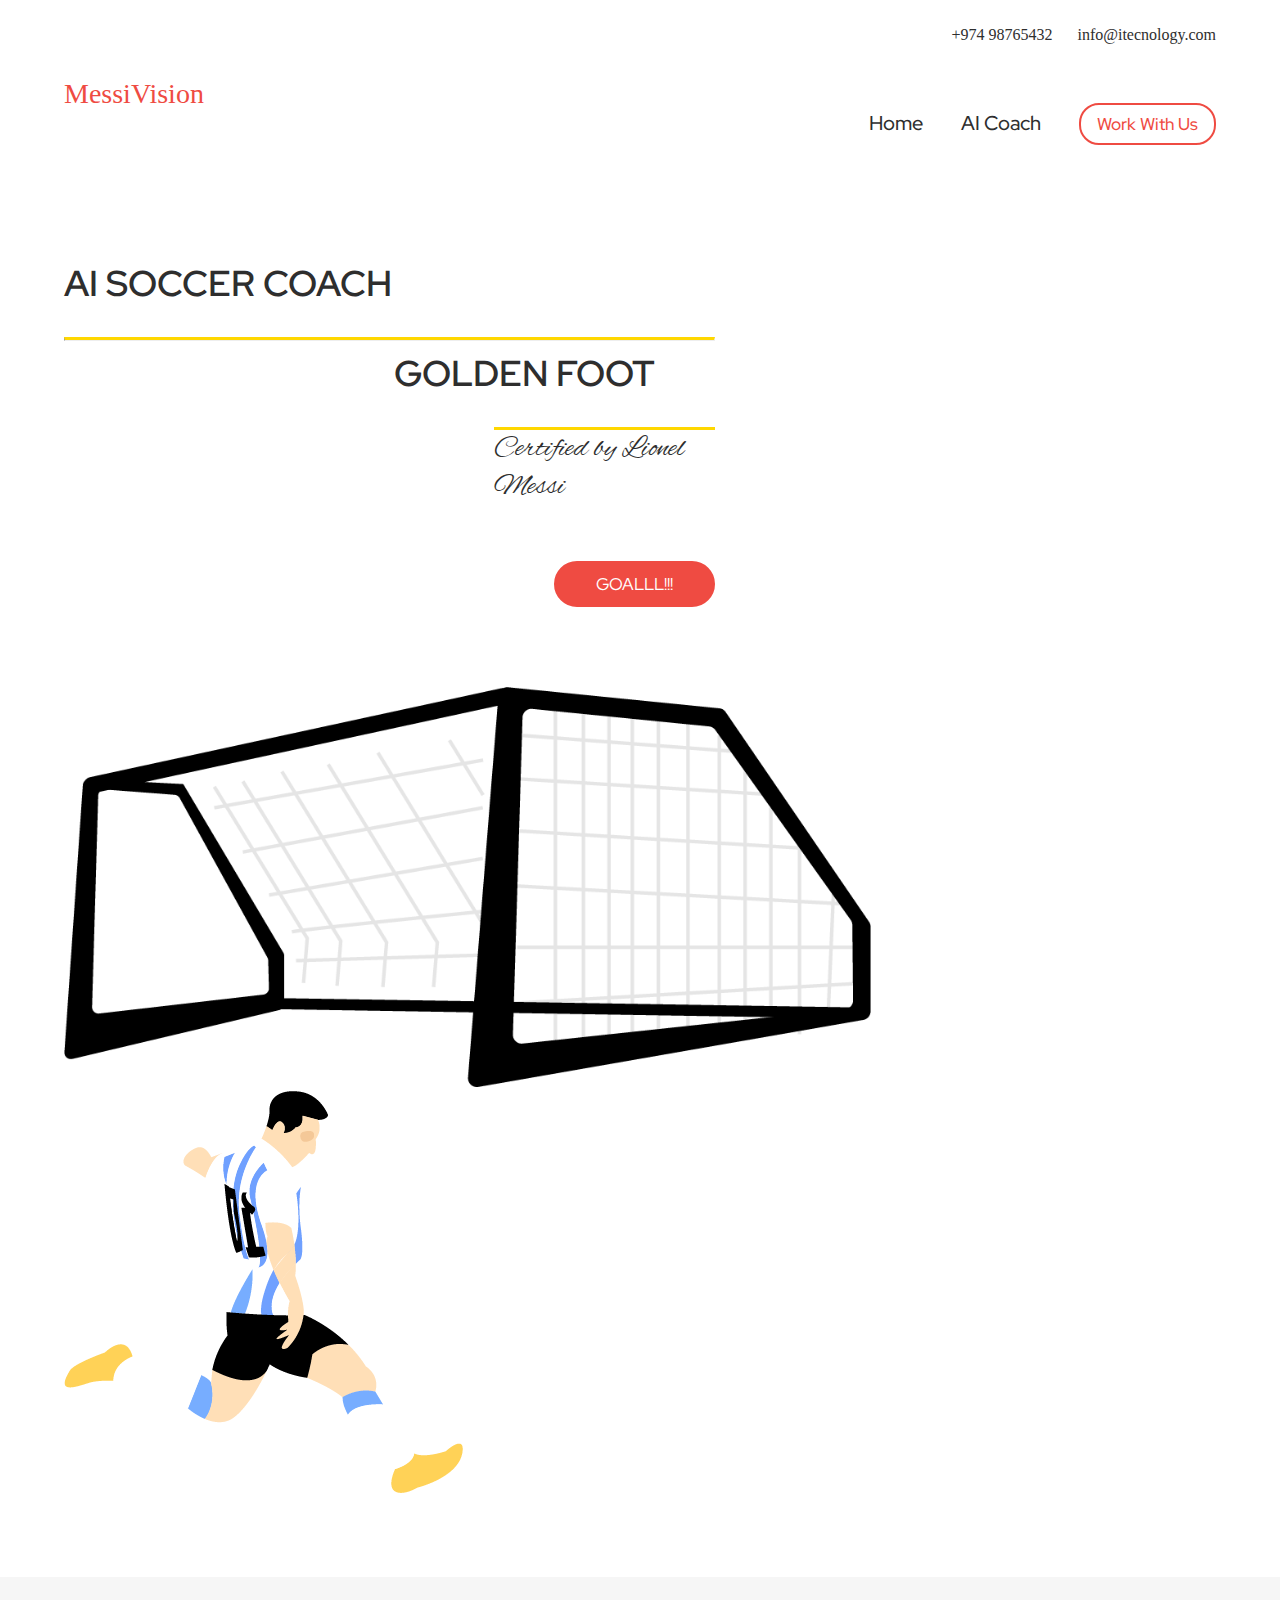
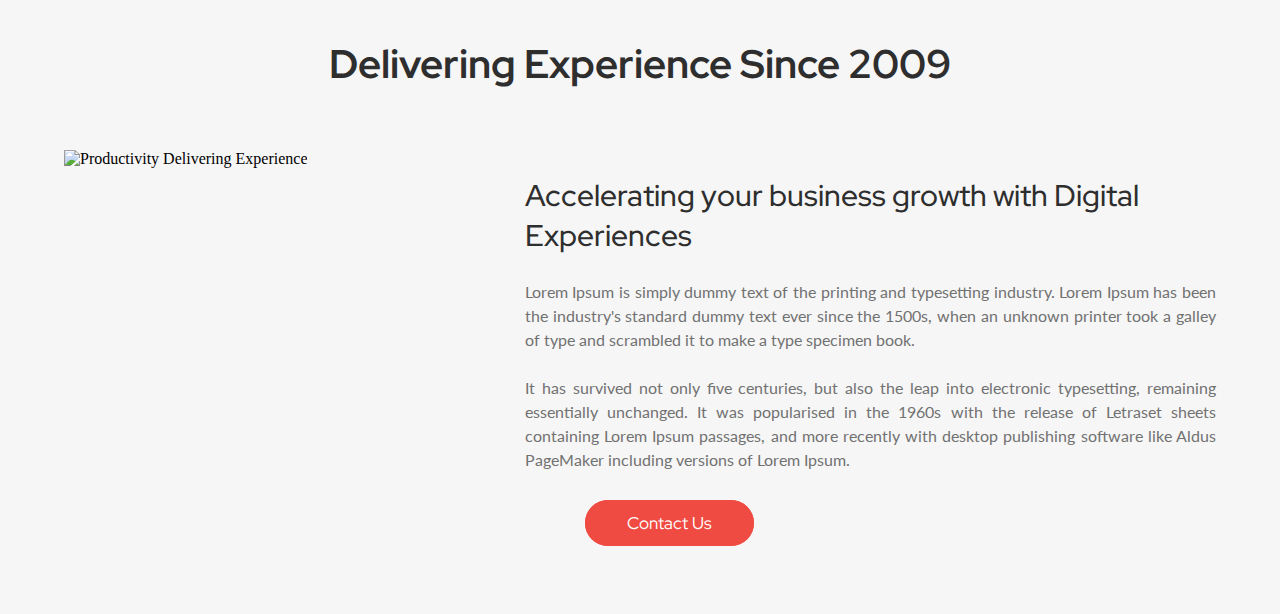
==== commit b3e9372d: "jump section" ====
--- a/index.html
+++ b/index.html
@@ -47,7 +47,7 @@
                 <h1 style="padding-left:330px">GOLDEN FOOT</h1>
                 <div id="intro-tag-btn", class="straight-line2">
                     <span>Certified by Lionel Messi</span>
-                    <a href="" class="brand-btn">GOALLL!!!</a>
+                    <button onclick="location.href='#services'" class="brand-btn">GOALLL!!!</button>
                 </div>
             </div>
         </div>
@@ -62,7 +62,7 @@
     </section>
 
     <section id="delivery">
-        <h1 class="sec-heading">Delivering Experience Since 2009</h1>
+        <h1 id="services" class="sec-heading">Delivering Experience Since 2009</h1>
         <div class="col-5 delivery-img">
             <img src="https://www.dropbox.com/s/ipx91osglyczpdt/delivery_experience.svg?raw=1" alt="Productivity Delivering Experience" title="Delivering Experience Since 2009"/>
         </div>
@@ -77,235 +77,6 @@
         </div>
     </section>
 
-    <section id="services">
-        <h1 class="sec-heading">Our Services</h1>
-        <ul>
-            <li>
-                <div>
-                    <a href="">
-                        <i class="fas fa-laptop"></i><span>Stratagy and Consultant</span>
-                    </a>
-                </div>
-            </li>
-            <li>
-                <div>
-                    <a href="">
-                        <i class="fas fa-users"></i><span>User Experience Design</span>
-                    </a>
-                </div>
-            </li>
-            <li>
-                <div>
-                    <a href="">
-                        <i class="fas fa-mobile-alt"></i><span>Mobile App Development</span>
-                    </a>
-                </div>
-            </li>
-            <li>
-                <div>
-                    <a href="">
-                        <i class="fab fa-chrome"></i><span>Web App Development</span>
-                    </a>
-                </div>
-            </li>
-            <li>
-                <div>
-                    <a href="">
-                        <i class="fas fa-ribbon"></i><span>Quality Analysis and Testing</span>
-                    </a>
-                </div>
-            </li>
-            <li>
-                <div>
-                    <a href="">
-                        <i class="fas fa-ticket-alt"></i><span>Application Management & Support</span>
-                    </a>
-                </div>
-            </li>
-        </ul>
-        
-        <div id="service-footer">
-            <a href="" class="brand-btn">View All Service</a>
-        </div>
-    </section>
-    
-    <section id="success-story">
-        <h1 class="sec-heading">Our Success Stories</h1> 
-        
-        <div class="slider">
-            <div class="col-6 slide-text">
-                <div>
-                    <h2>World Travel Protection</h2>
-                    <p>
-                        Lorem Ipsum is simply dummy text of the printing and typesetting industry. Lorem Ipsum has been the industry's standard dummy text.
-                    </p>
-                    <a href="" class="brand-btn">Contact Us</a>
-                </div>
-            </div>
-            <div class="col-6 slide-img">
-                <img src="https://www.dropbox.com/s/ipx91osglyczpdt/delivery_experience.svg?raw=1" alt="World Travel App Development" title="World Travel Protection"/>
-            </div>
-        </div>
-    </section>
-       
-    <section id="revenue" class="brand-logos">
-        <h1 class="sec-heading">We Drive Growth & Revenue for the Best Companies</h1> 
-        <div>
-            <a><img src="https://www.dropbox.com/s/lmvtthec9yn0ti6/Allianz.png?raw=1" alt="Allianz" title="Work with Allianz"></a>
-            <a><img src="https://www.dropbox.com/s/kotgq2u4qr34i2u/audi.jpg?raw=1" alt="Audi" title="Work with Audi"></a>
-            <a><img src="https://www.dropbox.com/s/t5dapt3lkz7rdhe/BMW.png?raw=1" alt="BMW" title="Work with BMW"></a>
-            <a><img src="https://www.dropbox.com/s/ocqbsbgj590ztyy/ESPN.png?raw=1" alt="ESPN" title="Work with ESPN"></a>
-            <a><img src="https://www.dropbox.com/s/2maaqxijcmbaqxg/LG.png?raw=1" alt="LG" title="Work with LG"></a>
-            <a><img src="https://www.dropbox.com/s/yn3gj203hrdjfu7/Logo_NIKE.png?raw=1" alt="Nike" title="Work with Nike"></a>
-            <a><img src="https://www.dropbox.com/s/gfxa6exv7h1ro6q/Suzuki_logo.png?raw=1" alt="Suzuki" title="Work with Suzuki"></a>
-            <a><img src="https://www.dropbox.com/s/b7vwmjf6e0owybv/Visa.svg?raw=1" alt="Visa" title="Work with Visa"></a>
-        </div>
-    </section>    
-
-    <section id="highlights">
-        <h1 class="sec-heading">Company Highlights</h1> 
-    
-        <div class="slider">
-            <div class="col-6 slide-text">
-                <div>
-                    <h2>Team iTechnology at IBM, Americas 2019, Los Angeles</h2>
-                    <p>
-                        Lorem Ipsum is simply dummy text of the printing and typesetting industry. Lorem Ipsum has been the industry's standard dummy text.
-                    </p>
-                    <a href="" class="brand-btn">See More</a>
-                </div>
-            </div>
-            <div class="col-6 slide-img">
-                <img src="https://www.dropbox.com/s/vnkswx20c0dg5ta/analyzing.jpg?raw=1" alt="Team Work in Los Angeles" title="Company Team Work"/>
-            </div> 
-        </div>
-    </section>
-  
-    <section id="partners" class="brand-logos">
-        <h1 class="sec-heading">Our Partners</h1> 
-        <div>
-            <a><img src="https://www.dropbox.com/s/mk5ca04seizpf8l/aws.svg?raw=1" alt="Work with AWS" title="Our Work"></a>
-            <a><img src="https://www.dropbox.com/s/r9utt5nj9k9m1t8/Dell.png?raw=1" alt="Dell" title="Work with Dell"></a>
-            <a><img src="https://www.dropbox.com/s/umw9g0zgm1ecfvn/Intel.png?raw=1" alt="intel" title="Work with intell"></a>
-            <a><img src="https://www.dropbox.com/s/x0hrha2dosey99z/ibm.png?raw=1" alt="IBM" title="Work with IBM"></a>
-            <a><img src="https://www.dropbox.com/s/ekzu1wcki6jziay/Microsoft.svg?raw=1" alt="Microsoft" title="Work with Microsoft"></a>
-            <a><img src="https://www.dropbox.com/s/lvl5cp14i3v0wgi/Nasscom.png?raw=1" alt="Nasscom" title="Work with Nasscom"></a>
-            <a><img src="https://www.dropbox.com/s/h66k9jaaknxaum4/Samsung.png?raw=1" alt="Samsung" title="Work with Samsung"></a>
-            <a><img src="https://www.dropbox.com/s/86cbtf78khj0q9z/Nvidia.png?raw=1" alt="Nvidia" title="Work with Nvidia"></a>            </div>
-    </section>
-    
-    <section id="topList" class="brand-logos">
-        <h1 class="sec-heading">Recognition as Top Mobile Development Company</h1> 
-        <div>
-            <a>
-                <img src="https://www.dropbox.com/s/19czj59oq0orbfa/tm.png?raw=1" alt="Top 10 MobleApp Development Companies" title="Top 10 MobleApp Development Companies">
-                <span>Recognised Among Top 10 MobleApp Development Companies</span>
-            </a>
-            <a>
-                <img src="https://www.dropbox.com/s/130734rofy1f261/tata.png?raw=1" alt="Top 10 MobleApp Development Companies" title="Top 10 MobleApp Development Companies">
-                <span>Recognised Among Top 10 MobleApp Development Companies</span>
-            </a>
-            <a>
-                <img src="https://www.dropbox.com/s/k17kwv9hiu9w98d/Infosys_logo.png?raw=1" alt="Top 10 MobleApp Development Companies" title="Top 10 MobleApp Development Companies">
-                <span>Recognised Among Top 10 MobleApp Development Companies</span>
-            </a>
-            <a>
-                <img src="https://www.dropbox.com/s/mm4cnforc4pvwac/Wipro_Logo.png?raw=1" alt="Top 10 MobleApp Development Companies" title="Top 10 MobleApp Development Companies">
-                <span>Recognised Among Top 10 MobleApp Development Companies</span>
-            </a>            
-            <a>
-                <img src="https://www.dropbox.com/s/n4scpig8b3tfqkq/Amazon_logo.svg?raw=1" alt="Top 10 MobleApp Development Companies" title="Top 10 MobleApp Development Companies">
-                <span>Recognised Among Top 10 MobleApp Development Companies</span>
-            </a>
-        </div>
-    </section>
-    
-    <footer>
-       <div>
-            <span class="logo">iTechnology</span>
-       </div>
-
-       <div class="row">
-            <div class="col-3">
-                <span class="footer-cat">Solution</span>
-                <ul class="footer-cat-links">
-                    <li><a href=""><span>Interprise App Development</span></a></li>
-                    <li><a href=""><span>Android App Development</span></a></li>
-                    <li><a href=""><span>ios App Development</span></a></li>
-                </ul>
-            </div>
-            <div class="col-3">
-                <span class="footer-cat">Industries</span>
-                <ul class="footer-cat-links">
-                    <li><a href=""><span>Healthcare</span></a></li>
-                    <li><a href=""><span>Sports</span></a></li>
-                    <li><a href=""><span>ECommerce</span></a></li>
-                    <li><a href=""><span>Construction</span></a></li>
-                    <li><a href=""><span>Club</span></a></li>
-                </ul>
-            </div>
-            <div class="col-3">
-                <span class="footer-cat">Quick Links</span>
-                <ul class="footer-cat-links">
-                    <li><a href=""><span>Reviews</span></a></li>
-                    <li><a href=""><span>Terms & Condition</span></a></li>
-                    <li><a href=""><span>Disclaimer</span></a></li>
-                    <li><a href=""><span>Site Map</span></a></li>
-                </ul>
-            </div>
-            <div class="col-3" id="newsletter">
-                <span class="footer-cat">Stay Connected</span>
-                <form id="subscribe">
-                    <input type="email" id="subscriber-email" placeholder="Enter Email Address"/>
-                    <input type="submit" value="Subscribe" id="btn-scribe"/>
-                </form>
-                
-                <div class="social-links social-2">
-                    <a href=""><i class="fab fa-facebook-f"></i></a>
-                    <a href=""><i class="fab fa-twitter"></i></a>
-                    <a href=""><i class="fab fa-linkedin-in"></i></a>
-                    <a href=""><i class="fab fa-instagram"></i></a>
-                    <a href=""><i class="fab fa-tumblr"></i></a>
-                    <a href=""><i class="fab fa-reddit-alien"></i></a>
-                </div>
-
-                <div id="address">
-                    <span class="footer-cat">Office Location</span>
-                    <ul>
-                        <li>
-                            <i class="far fa-building"></i>
-                            <div>Los Angeles<br/>
-                            Office 9B, Sky High Tower, New A Ring Road, Los Angeles</div>
-                        </li>
-                        <li>
-                            <i class="fas fa-gopuram"></i>
-                            <div>Delhi<br/>
-                            Office 150B, Behind Sana Gate Char Bhuja Tower, Station Road, Delhi</div>
-                        </li>
-                    </ul>
-                </div>
-                
-            </div>
-            <div class="social-links social-1 col-6">
-                <a href=""><i class="fab fa-facebook-f"></i></a>
-                <a href=""><i class="fab fa-twitter"></i></a>
-                <a href=""><i class="fab fa-linkedin-in"></i></a>
-                <a href=""><i class="fab fa-instagram"></i></a>
-                <a href=""><i class="fab fa-tumblr"></i></a>
-                <a href=""><i class="fab fa-reddit-alien"></i></a>
-            </div>
-       </div>
-       <div id="copyright">
-           &copy; All Rights Reserved 2019-2020
-       </div>
-       <div id="owner">
-           <span>
-               Designed by <a href="https://www.codingtuting.com">CodingTuting.Com</a>
-           </span>
-       </div>
-       <a href="#topHeader" id="gotop">Top</a>
-    </footer>
-
     <script src="https://ajax.googleapis.com/ajax/libs/jquery/3.4.1/jquery.min.js"></script>
     <script src="ScriptIT.js"></script>
     
--- a/StyleIT.css
+++ b/StyleIT.css
@@ -193,7 +193,7 @@
         border-radius: 30px;
         font-size: 17px;
         font-family: 'Red Hat Display';
-
+        margin-left: 60px;
         -webkit-transition: all .3s ease-in-out;
         transition: all .3s ease-in-out;
     }
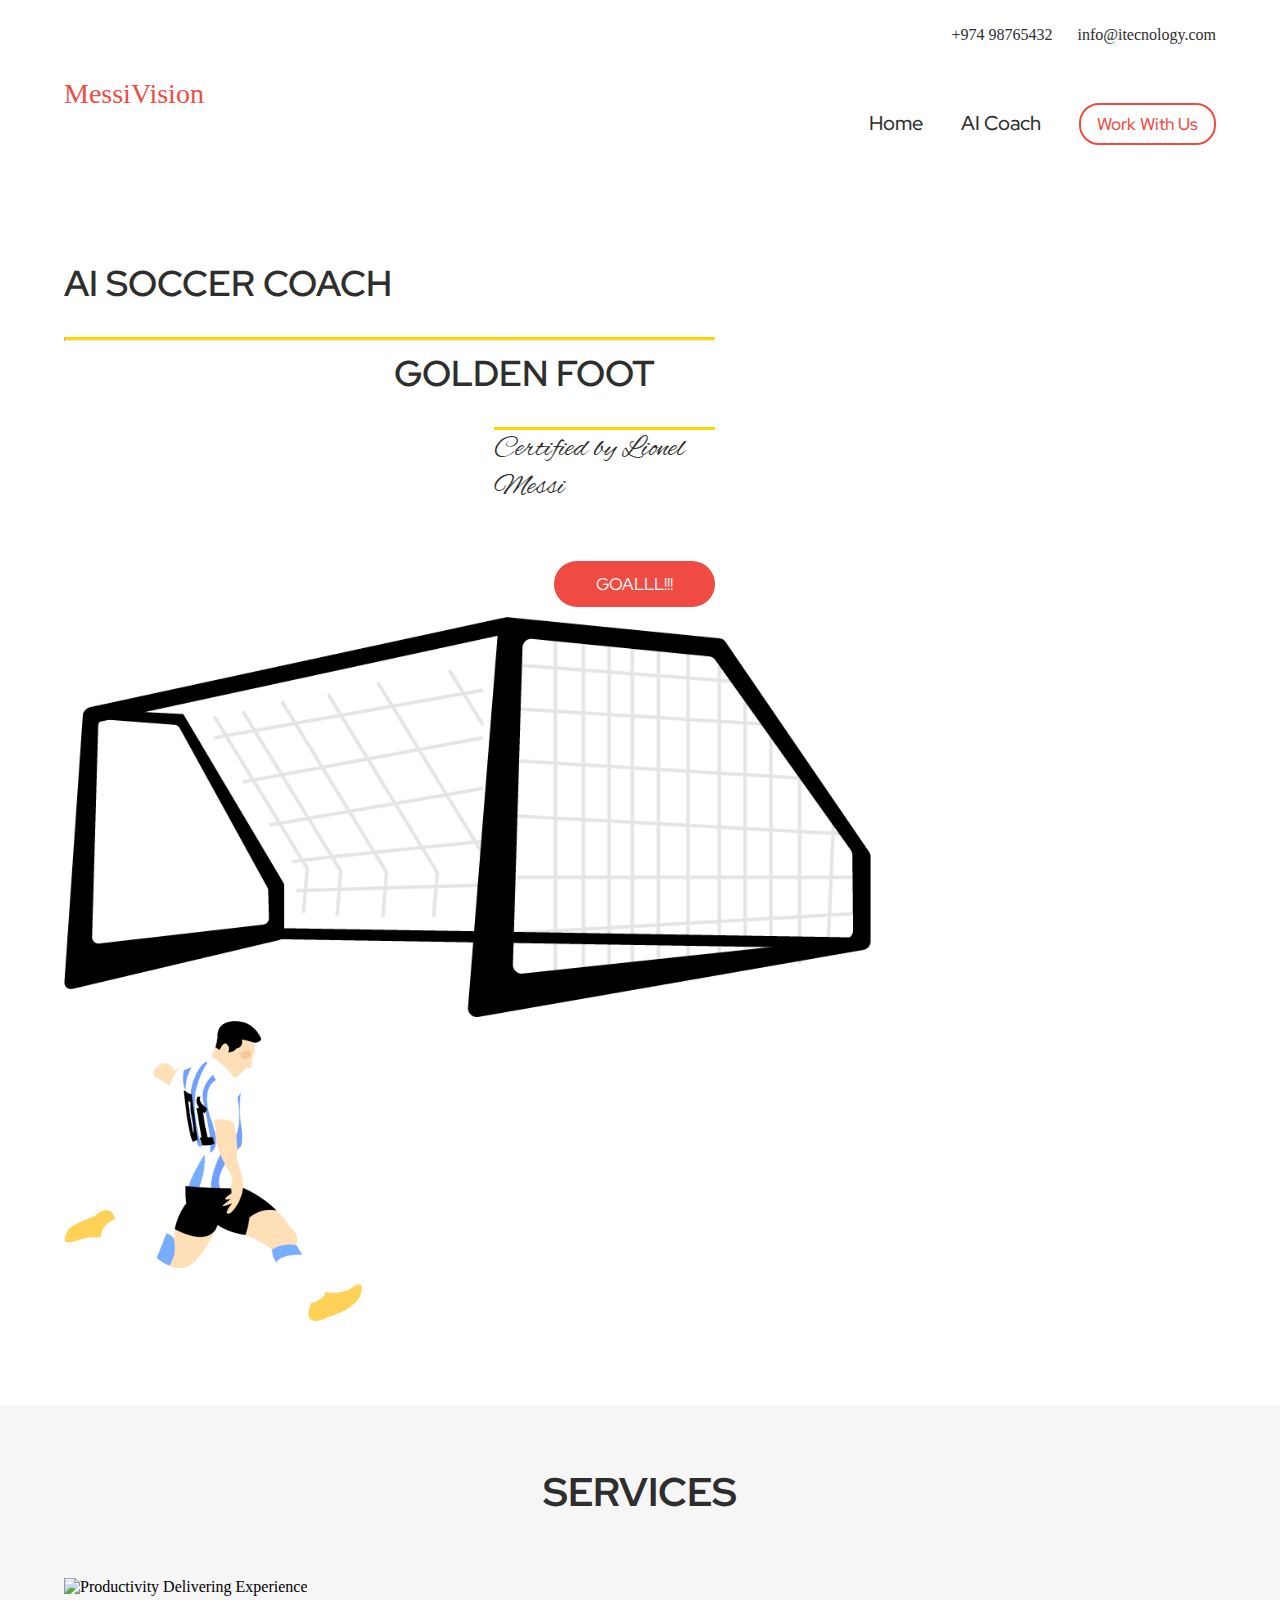
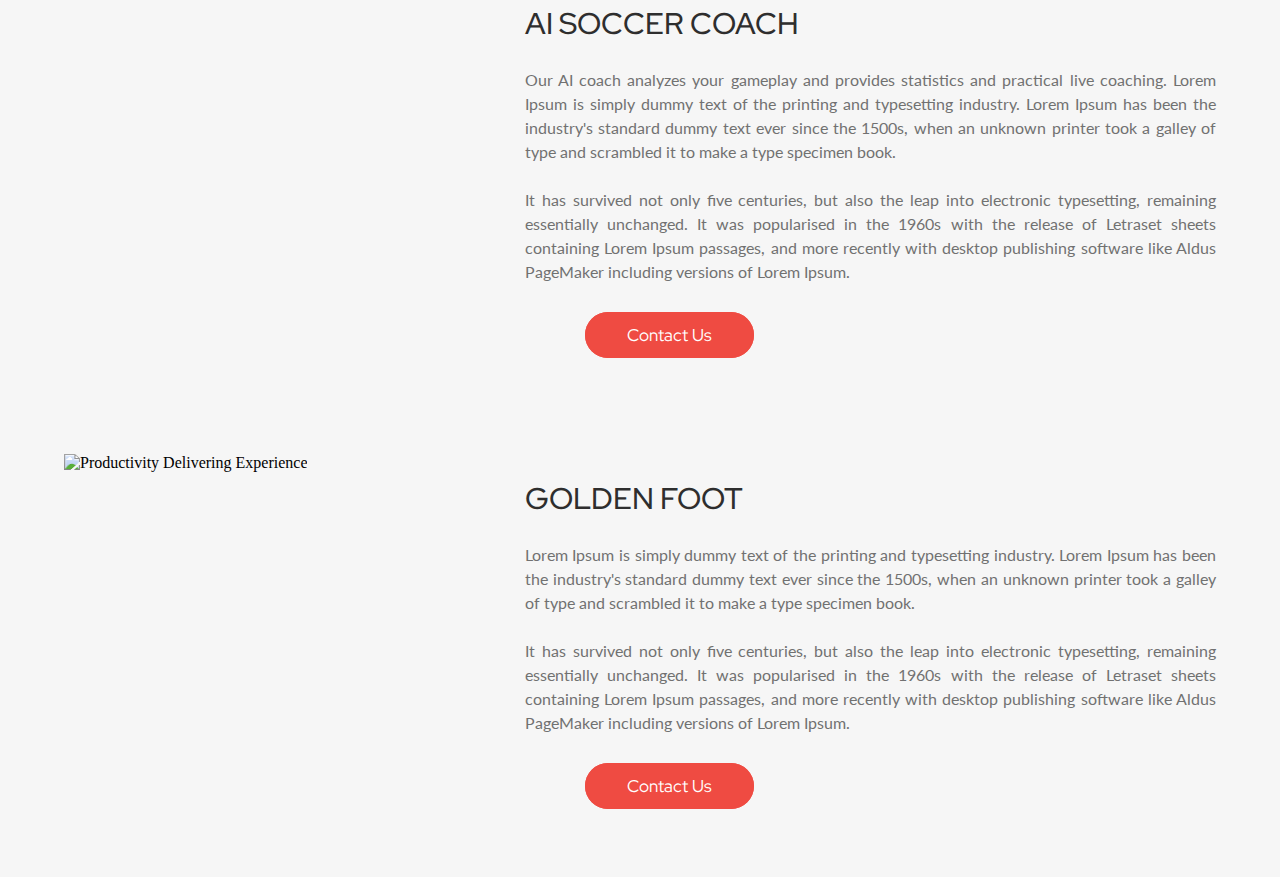
==== commit 47000366: "big changes" ====
--- a/index.html
+++ b/index.html
@@ -62,12 +62,32 @@
     </section>
 
     <section id="delivery">
-        <h1 id="services" class="sec-heading">Delivering Experience Since 2009</h1>
+        <h1 id="services" class="sec-heading">SERVICES</h1>
         <div class="col-5 delivery-img">
             <img src="https://www.dropbox.com/s/ipx91osglyczpdt/delivery_experience.svg?raw=1" alt="Productivity Delivering Experience" title="Delivering Experience Since 2009"/>
         </div>
         <div class="col-7">
-            <h2>Accelerating your business growth with Digital Experiences</h2>
+            <h2>AI SOCCER COACH</h2>
+            <p>
+                Our AI coach analyzes your gameplay and provides statistics and practical live coaching. Lorem Ipsum is simply dummy text of the printing and typesetting industry. Lorem Ipsum has been the industry's standard dummy text ever since the 1500s, when an unknown printer took a galley of type and scrambled it to make a type specimen book.<br/><br/> It has survived not only five centuries, but also the leap into electronic typesetting, remaining essentially unchanged. It was popularised in the 1960s with the release of Letraset sheets containing Lorem Ipsum passages, and more recently with desktop publishing software like Aldus PageMaker including versions of Lorem Ipsum.
+            </p>
+            <div class="btn-footer">
+                <a href="" class="brand-btn">Contact Us</a>
+            </div>
+        </div>
+    </br>
+</br>
+</br>
+</br>
+</br>
+</br>
+</br>
+        <div class="col-5 delivery-img">
+            <img src="https://www.dropbox.com/s/ipx91osglyczpdt/delivery_experience.svg?raw=1" alt="Productivity Delivering Experience" title="Delivering Experience Since 2009"/>
+        </div>
+
+        <div class="col-7">
+            <h2>GOLDEN FOOT</h2>
             <p>
                 Lorem Ipsum is simply dummy text of the printing and typesetting industry. Lorem Ipsum has been the industry's standard dummy text ever since the 1500s, when an unknown printer took a galley of type and scrambled it to make a type specimen book.<br/><br/> It has survived not only five centuries, but also the leap into electronic typesetting, remaining essentially unchanged. It was popularised in the 1960s with the release of Letraset sheets containing Lorem Ipsum passages, and more recently with desktop publishing software like Aldus PageMaker including versions of Lorem Ipsum.
             </p>
--- a/StyleIT.css
+++ b/StyleIT.css
@@ -210,17 +210,16 @@
 
 #development-img img {
     height:220px;
-    padding-top: 80px;
+    padding-top: 10px;
 }
 
 #development-img2 {
     width:50%;
     text-align: left;
 }
-#development-img20
- img {
-    height:220px;
-    padding-top: 80px;
+#development-img2 img {
+    height:300px;
+    padding-top: -100px;
 }
 #delivery {
     background-color: #f6f6f6
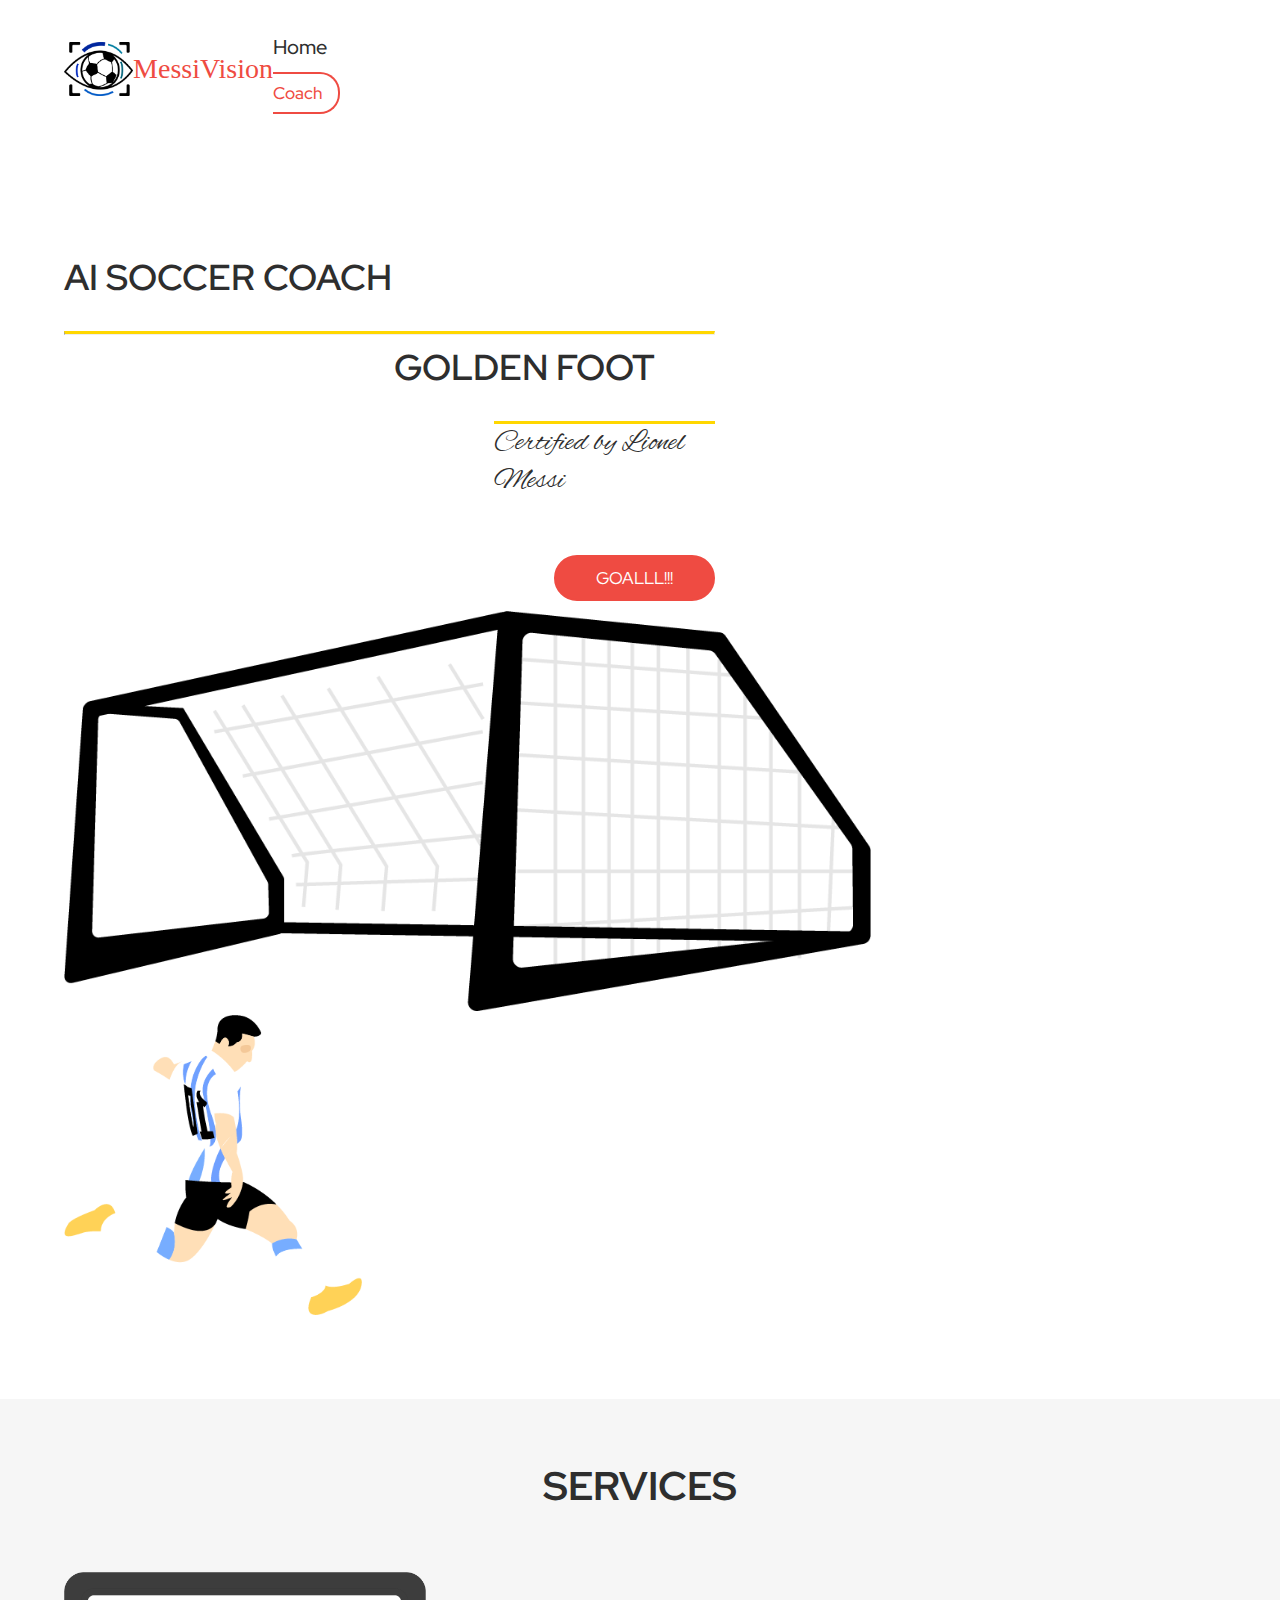
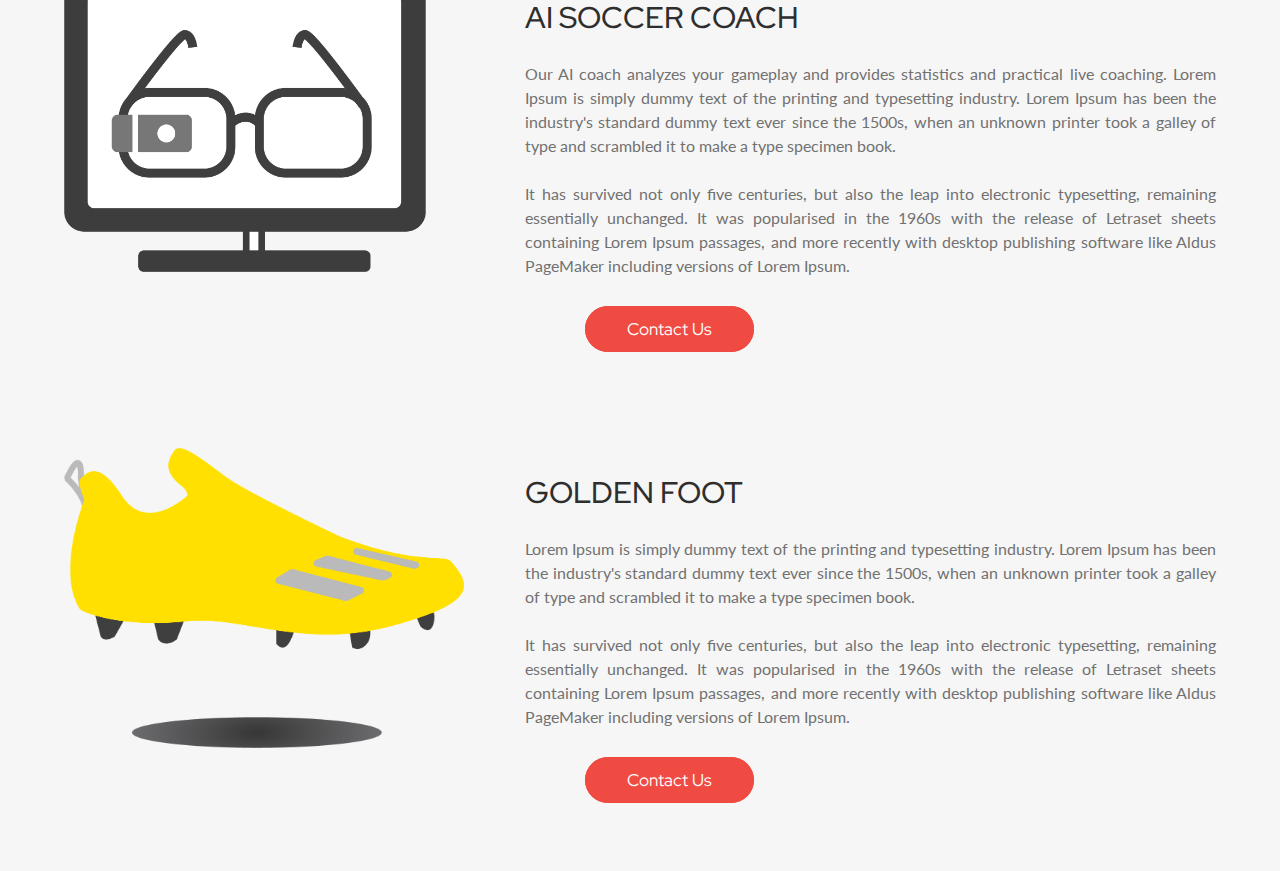
==== commit f4f4e78b: "good shit" ====
--- a/index.html
+++ b/index.html
@@ -19,21 +19,17 @@
 <body>    
     
     <header id="topHeader">
-        <ul id="topInfo">
-            <li>+974 98765432</li>
-            <li>info@itecnology.com</li>
-        </ul>
         
         <nav>
+            <img id="logodesign" src="logo.png">
             <span class="logo">MessiVision</span>
             <div class="menu-btn-3" onclick="menuBtnFunction(this)">
                 <span></span>
             </div>
             <div class="mainMenu">
                 <div class="mainfont">
-                <a href=""><span>Home</span></a>
-                <a href=""><span>AI Coach</span></a>
-                <a href="">Work With Us</a>
+                <a id = "homeButt"href=""><span>Home</span></a>
+                <a id = "camButt" href=""><span>AI Coach</span></a>
                 </div class="mainfont">
             </div class="mainMenu">
         </nav>
@@ -64,7 +60,7 @@
     <section id="delivery">
         <h1 id="services" class="sec-heading">SERVICES</h1>
         <div class="col-5 delivery-img">
-            <img src="https://www.dropbox.com/s/ipx91osglyczpdt/delivery_experience.svg?raw=1" alt="Productivity Delivering Experience" title="Delivering Experience Since 2009"/>
+            <img src="aisock.png" alt="Productivity Delivering Experience" title="Delivering Experience Since 2009"/>
         </div>
         <div class="col-7">
             <h2>AI SOCCER COACH</h2>
@@ -83,7 +79,7 @@
 </br>
 </br>
         <div class="col-5 delivery-img">
-            <img src="https://www.dropbox.com/s/ipx91osglyczpdt/delivery_experience.svg?raw=1" alt="Productivity Delivering Experience" title="Delivering Experience Since 2009"/>
+            <img src="cleats.png" alt="Productivity Delivering Experience" title="Delivering Experience Since 2009"/>
         </div>
 
         <div class="col-7">
--- a/StyleIT.css
+++ b/StyleIT.css
@@ -1,6 +1,11 @@
 /*Designed by CodingTuting.Com*/
 html {
     scroll-behavior: smooth;
+}
+
+#logodesign {
+    max-width: 6%;
+    
 }
 
 .straight-line {
@@ -93,6 +98,16 @@
 
 nav {
     padding: 18px 0;
+    display:flex;
+    align-items: center;
+}
+
+#homeButt{
+    margin
+}
+
+#camButt {
+    margin-left:80vw;
 }
 
 .mainMenu {
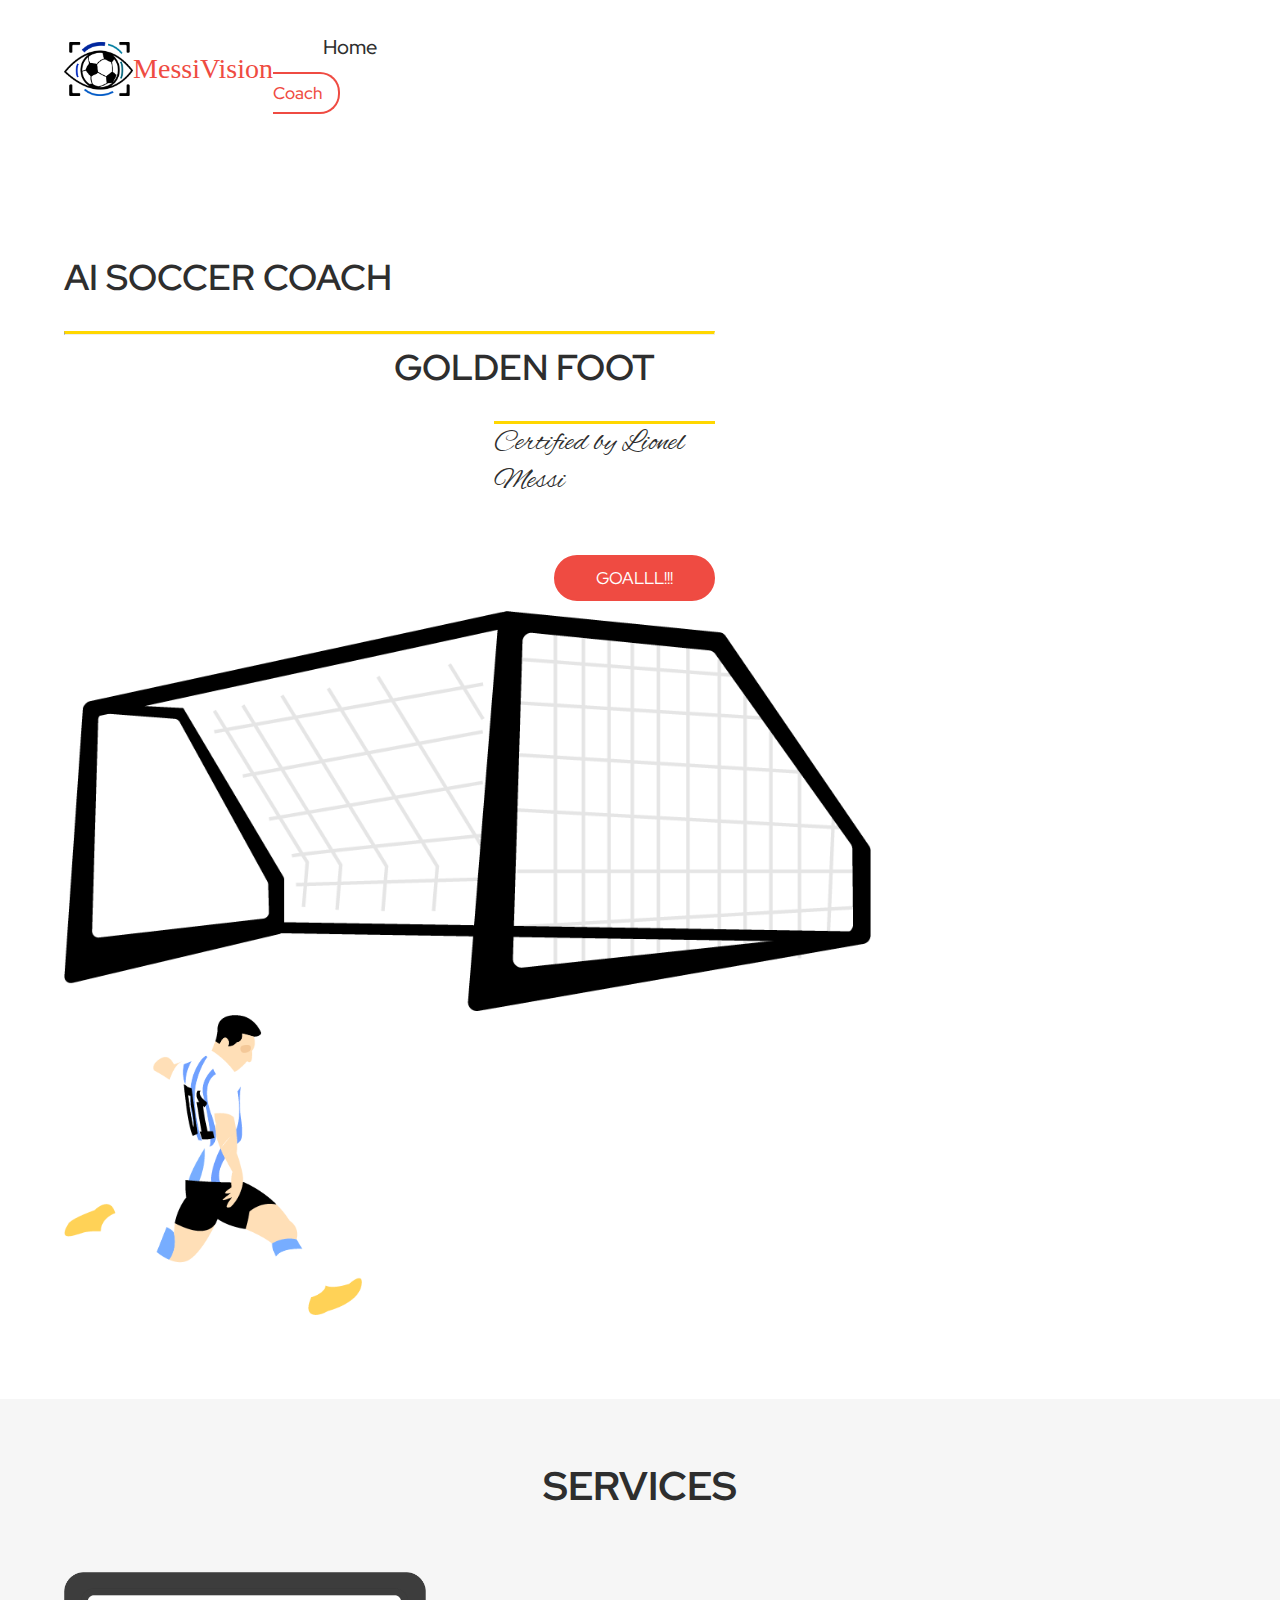
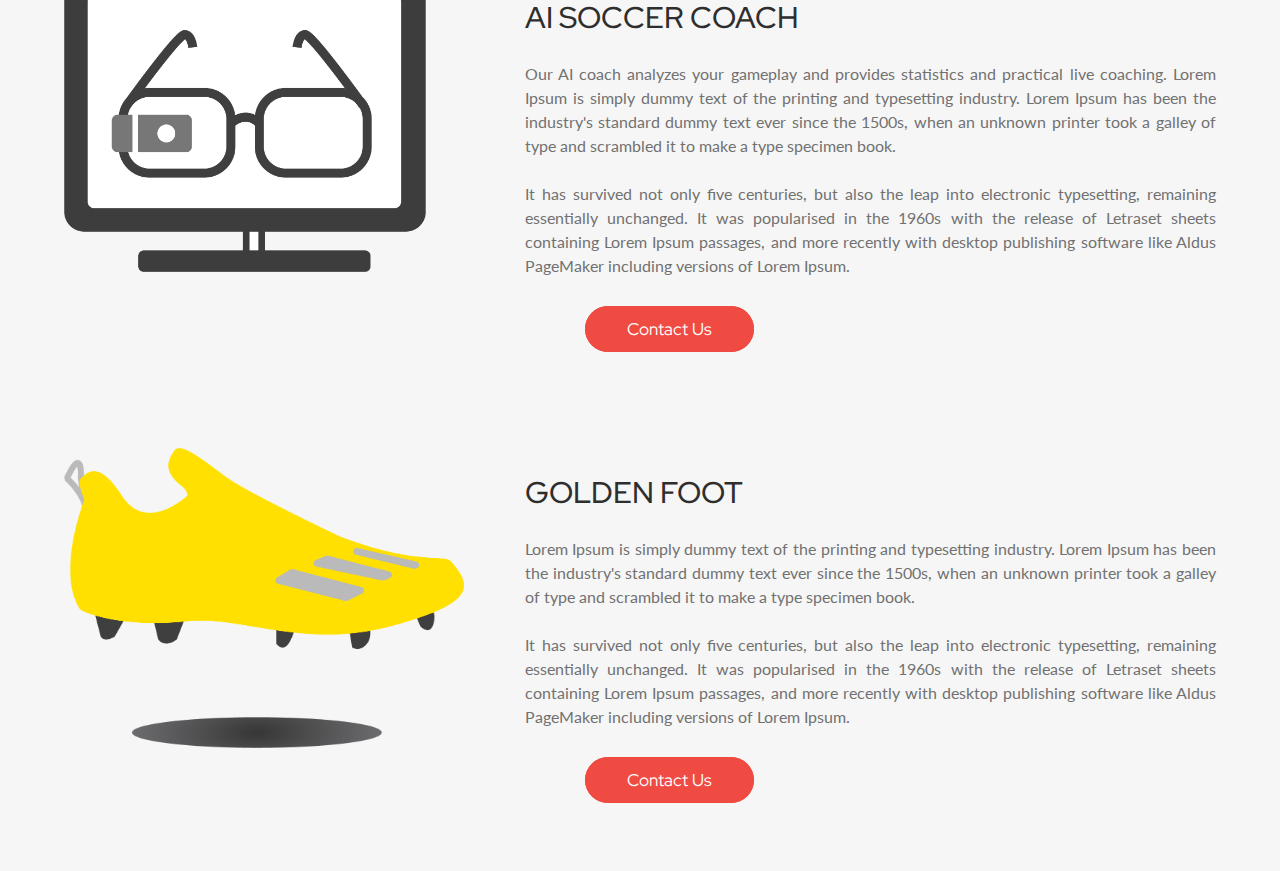
==== commit b80c832c: "new page" ====
--- a/index.html
+++ b/index.html
@@ -28,8 +28,8 @@
             </div>
             <div class="mainMenu">
                 <div class="mainfont">
-                <a id = "homeButt"href=""><span>Home</span></a>
-                <a id = "camButt" href=""><span>AI Coach</span></a>
+                <a id = "homeButt" href=""><span style="margin-left:50px">Home</span></a>
+                <a id = "camButt" href="aicoach.html"><span>AI Coach</span></a>
                 </div class="mainfont">
             </div class="mainMenu">
         </nav>
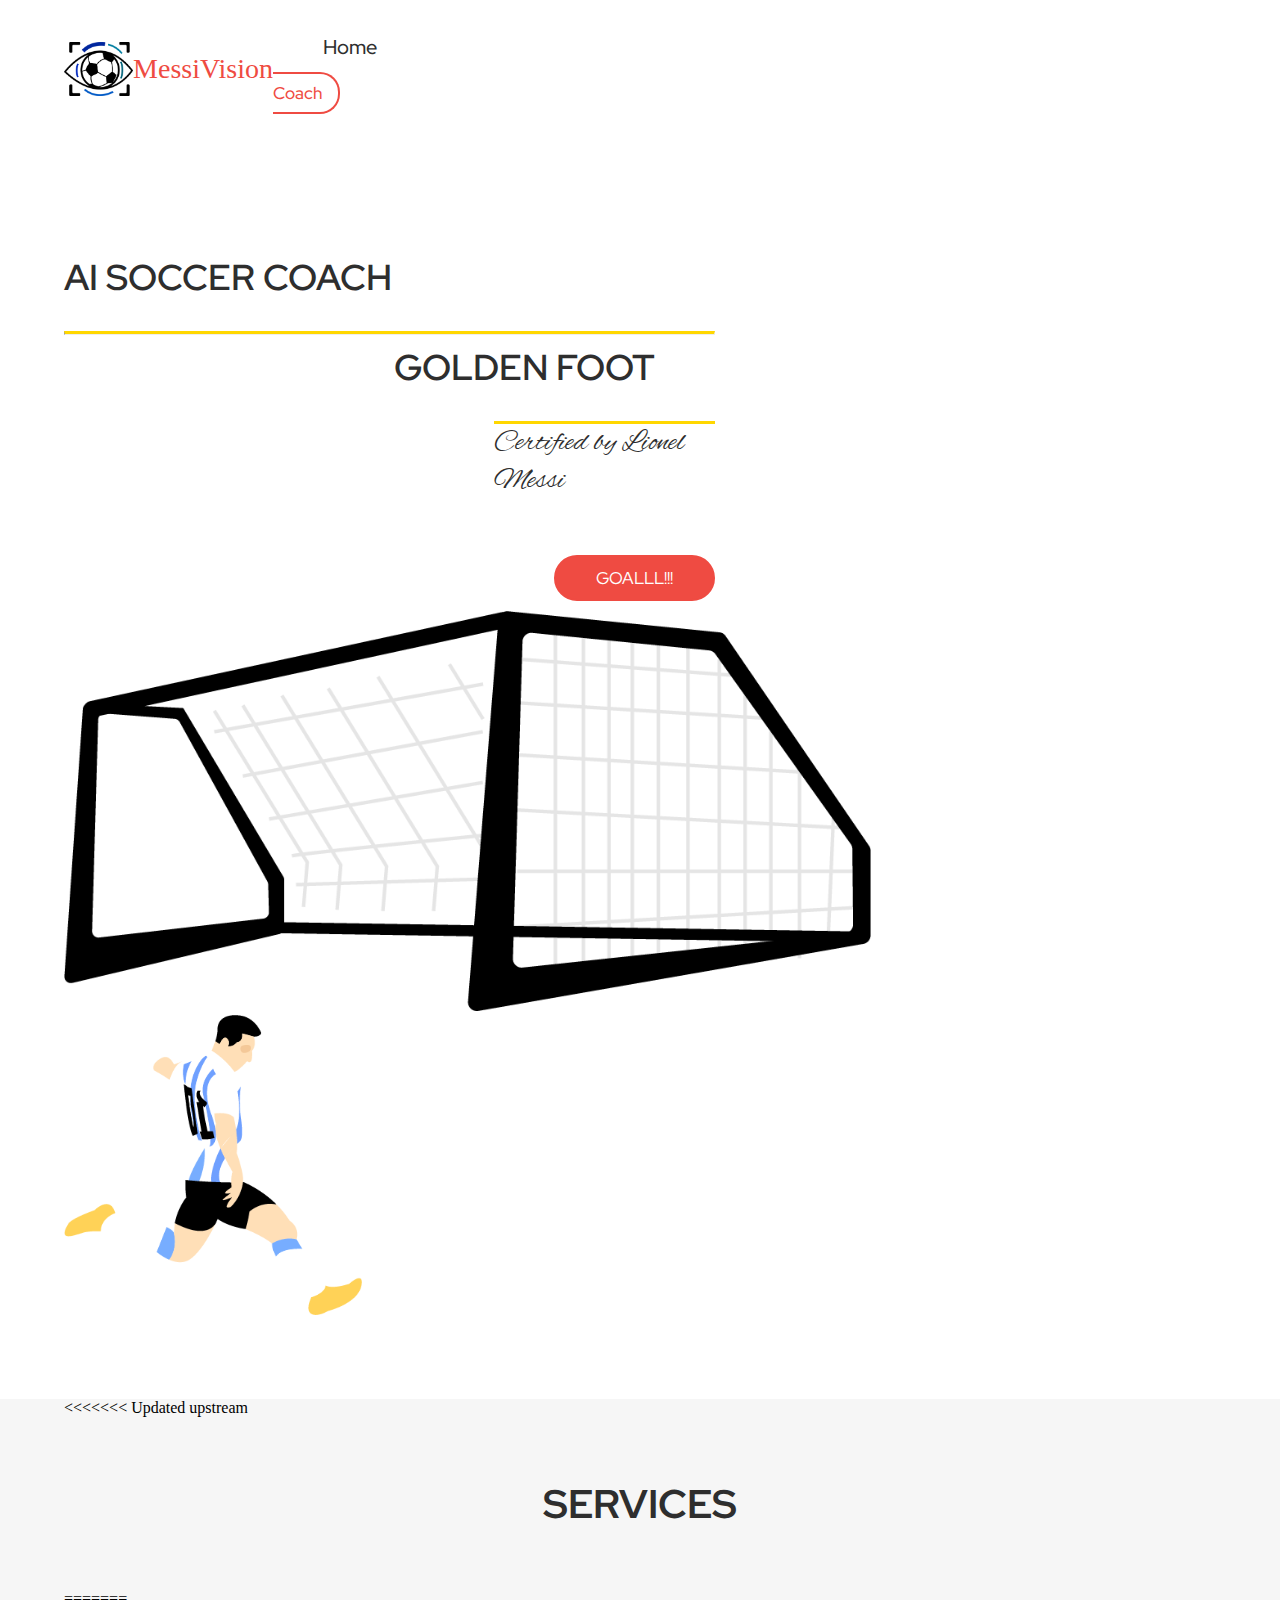
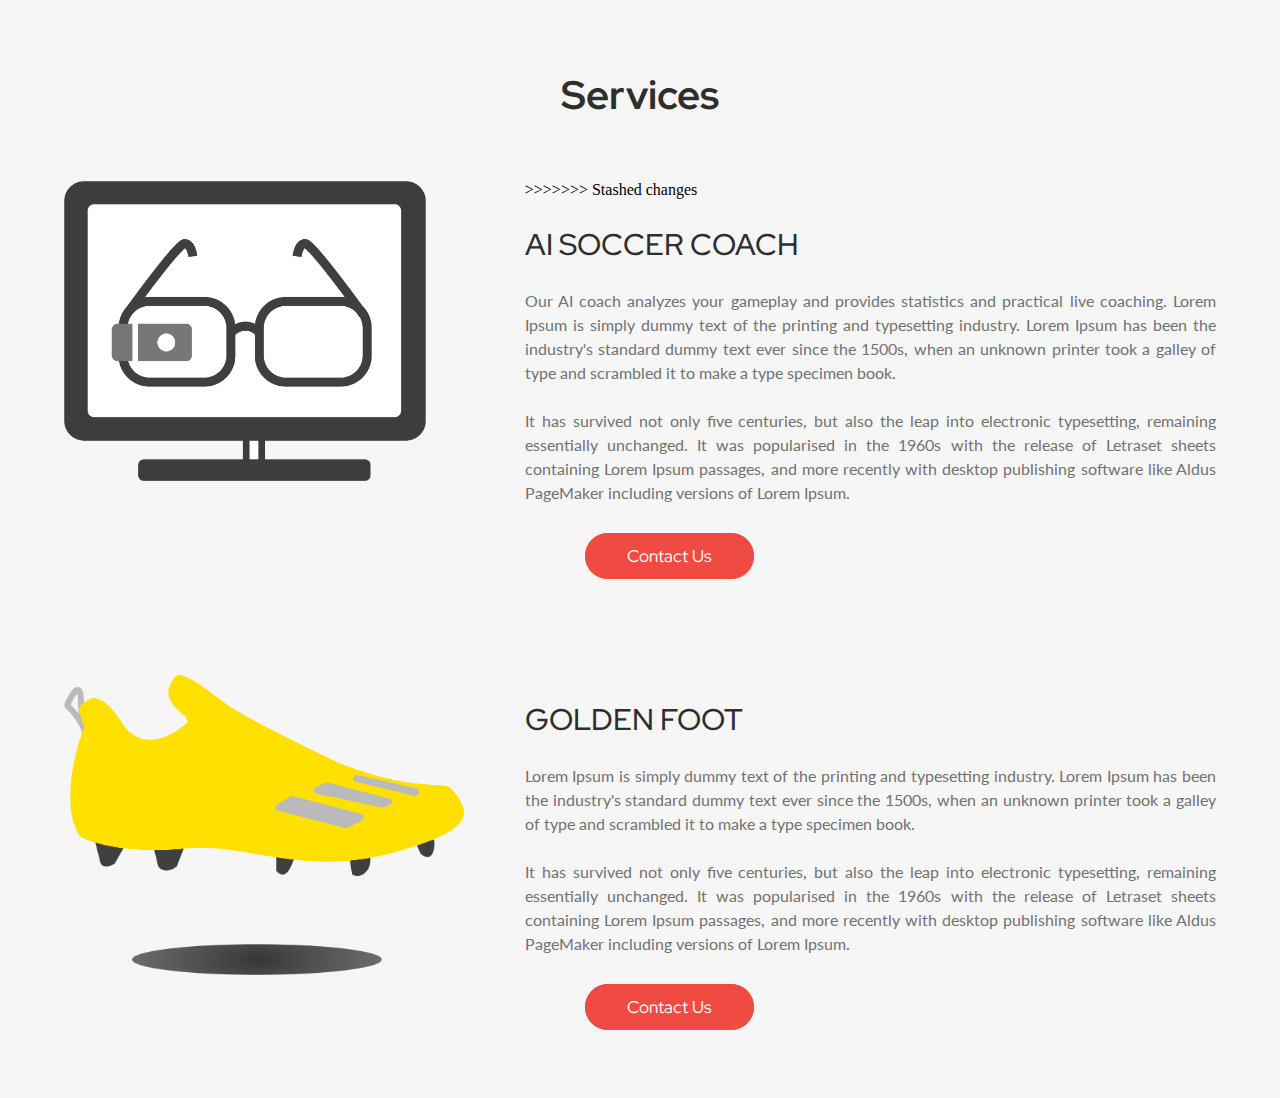
==== commit a782abda: "newpage" ====
--- a/index.html
+++ b/index.html
@@ -58,7 +58,11 @@
     </section>
 
     <section id="delivery">
+<<<<<<< Updated upstream
         <h1 id="services" class="sec-heading">SERVICES</h1>
+=======
+        <h1 id="services" class="sec-heading">Services</h1>
+>>>>>>> Stashed changes
         <div class="col-5 delivery-img">
             <img src="aisock.png" alt="Productivity Delivering Experience" title="Delivering Experience Since 2009"/>
         </div>
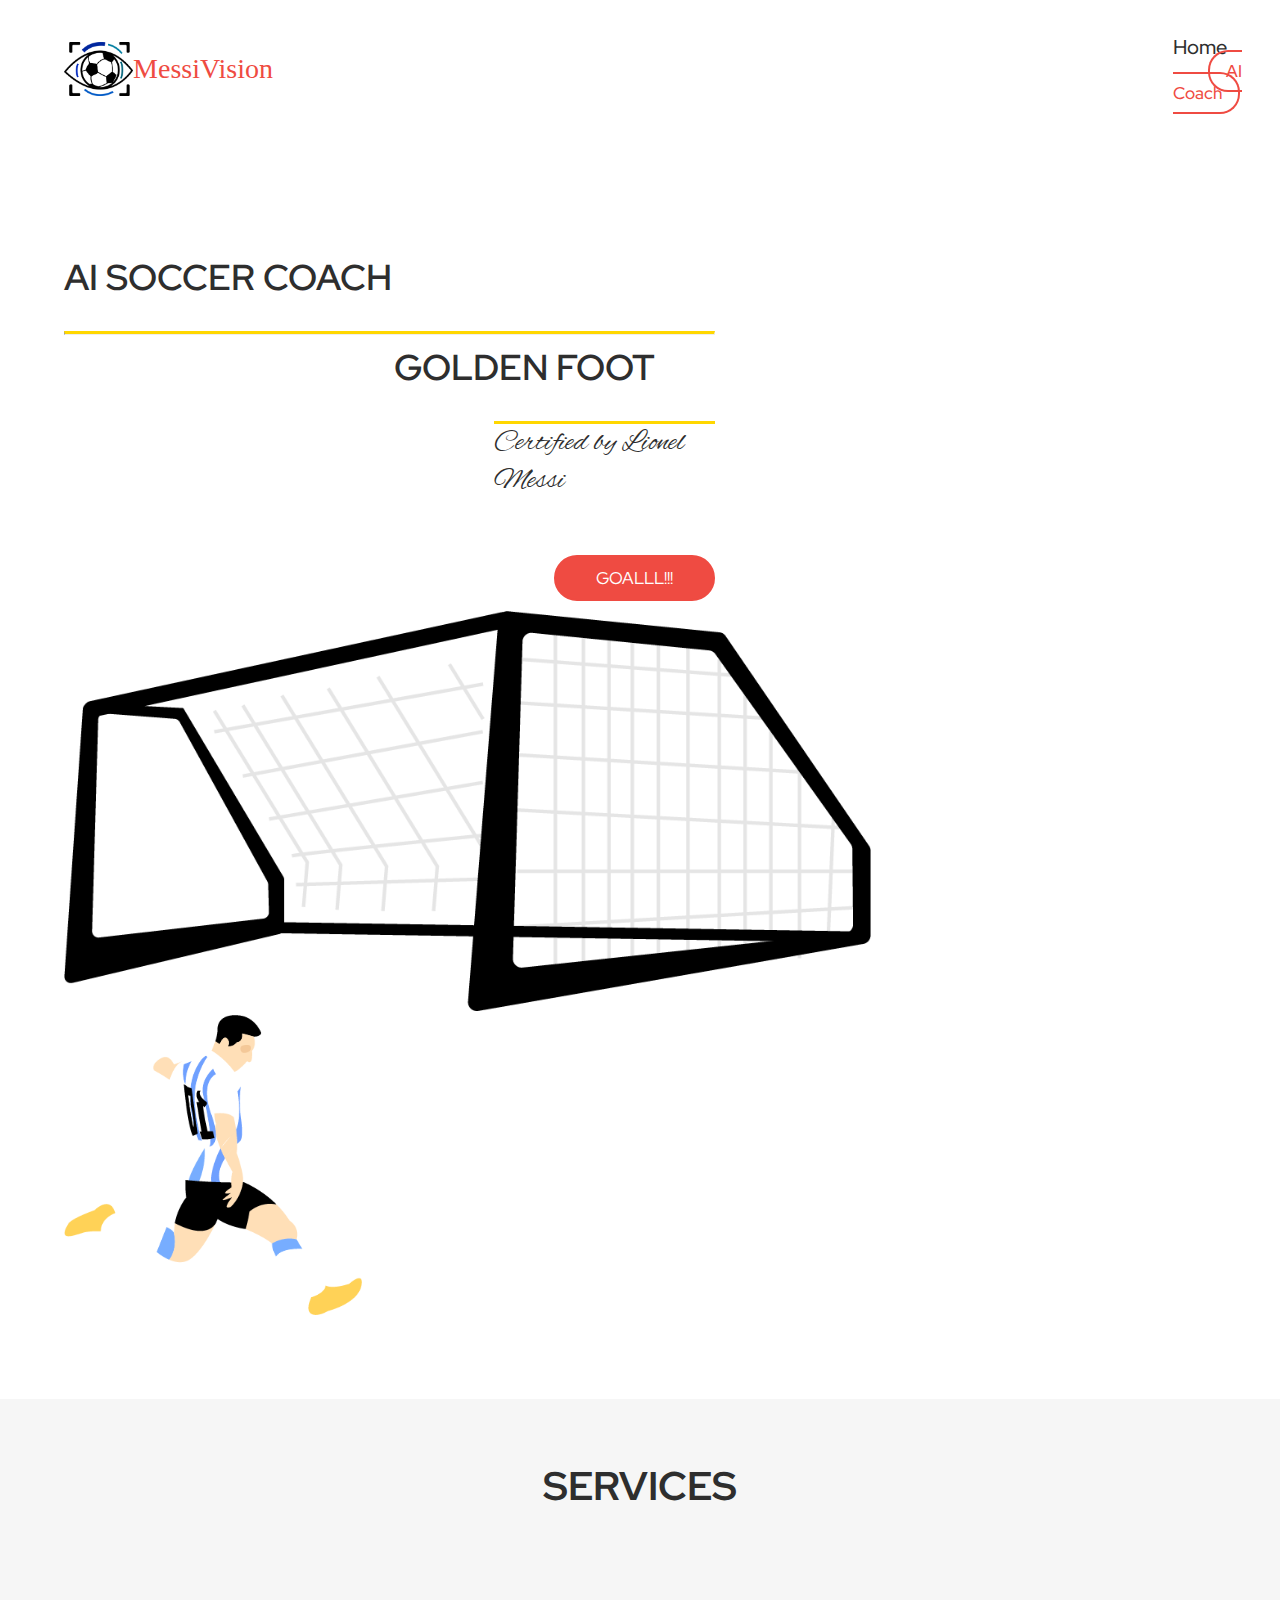
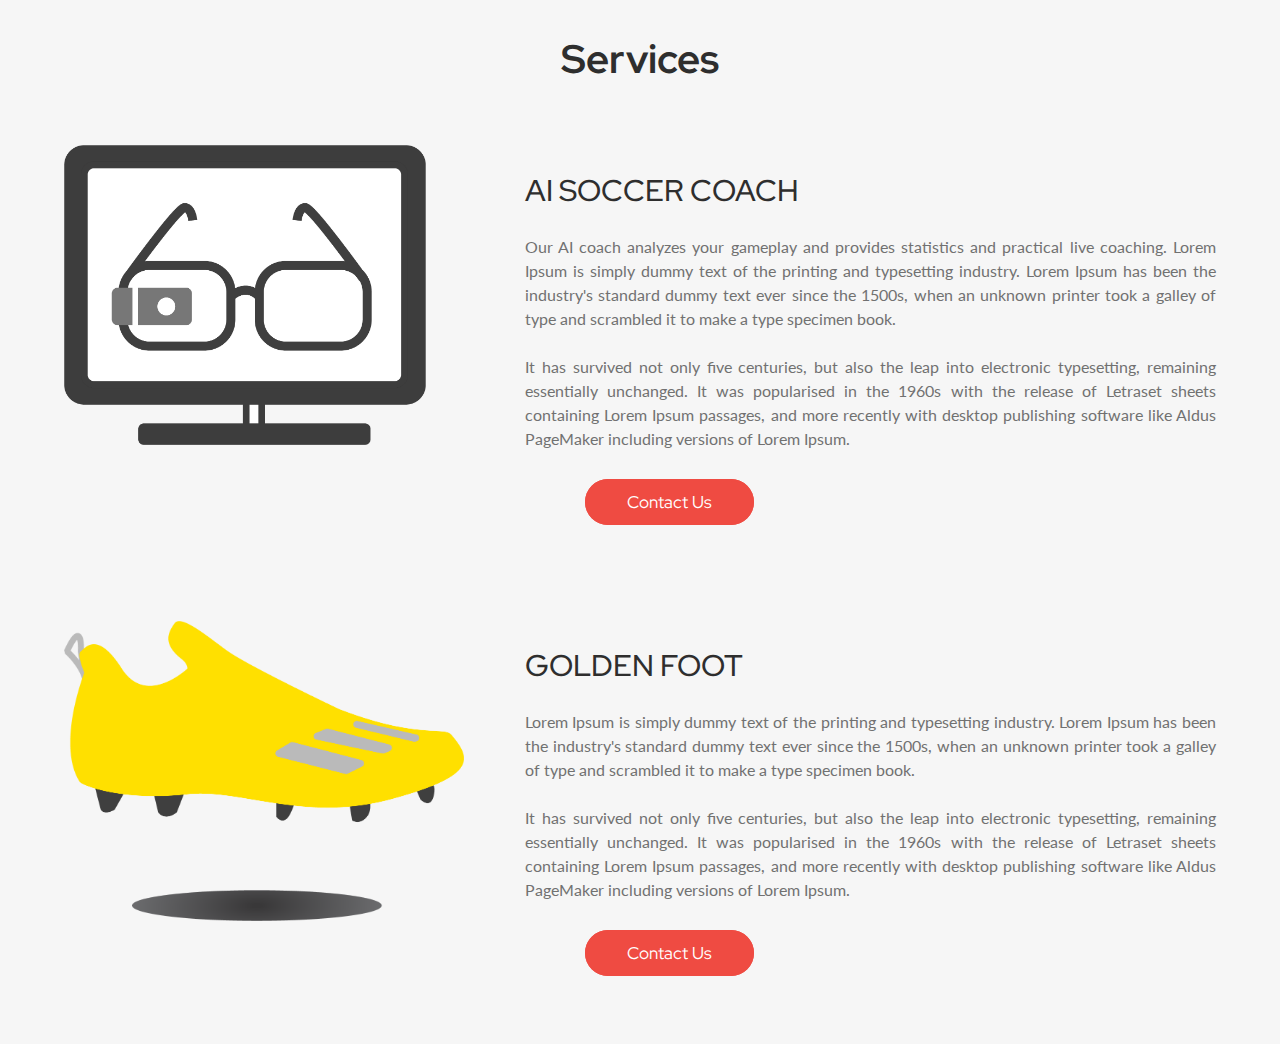
==== commit 1c00687b: "fixed buttons" ====
--- a/index.html
+++ b/index.html
@@ -28,8 +28,8 @@
             </div>
             <div class="mainMenu">
                 <div class="mainfont">
-                <a id = "homeButt" href=""><span style="margin-left:50px">Home</span></a>
-                <a id = "camButt" href="aicoach.html"><span>AI Coach</span></a>
+                <a href=""><span>Home</span></a>
+                <a href="aicoach.html"><span>AI Coach</span></a>
                 </div class="mainfont">
             </div class="mainMenu">
         </nav>
@@ -58,11 +58,9 @@
     </section>
 
     <section id="delivery">
-<<<<<<< Updated upstream
+
         <h1 id="services" class="sec-heading">SERVICES</h1>
-=======
         <h1 id="services" class="sec-heading">Services</h1>
->>>>>>> Stashed changes
         <div class="col-5 delivery-img">
             <img src="aisock.png" alt="Productivity Delivering Experience" title="Delivering Experience Since 2009"/>
         </div>
--- a/StyleIT.css
+++ b/StyleIT.css
@@ -20,6 +20,8 @@
 
 .mainfont{
     font-family: 'Red Hat Display';
+    display: inline-block;
+    margin-left: 900px;
 }
 
 .cursivefont{
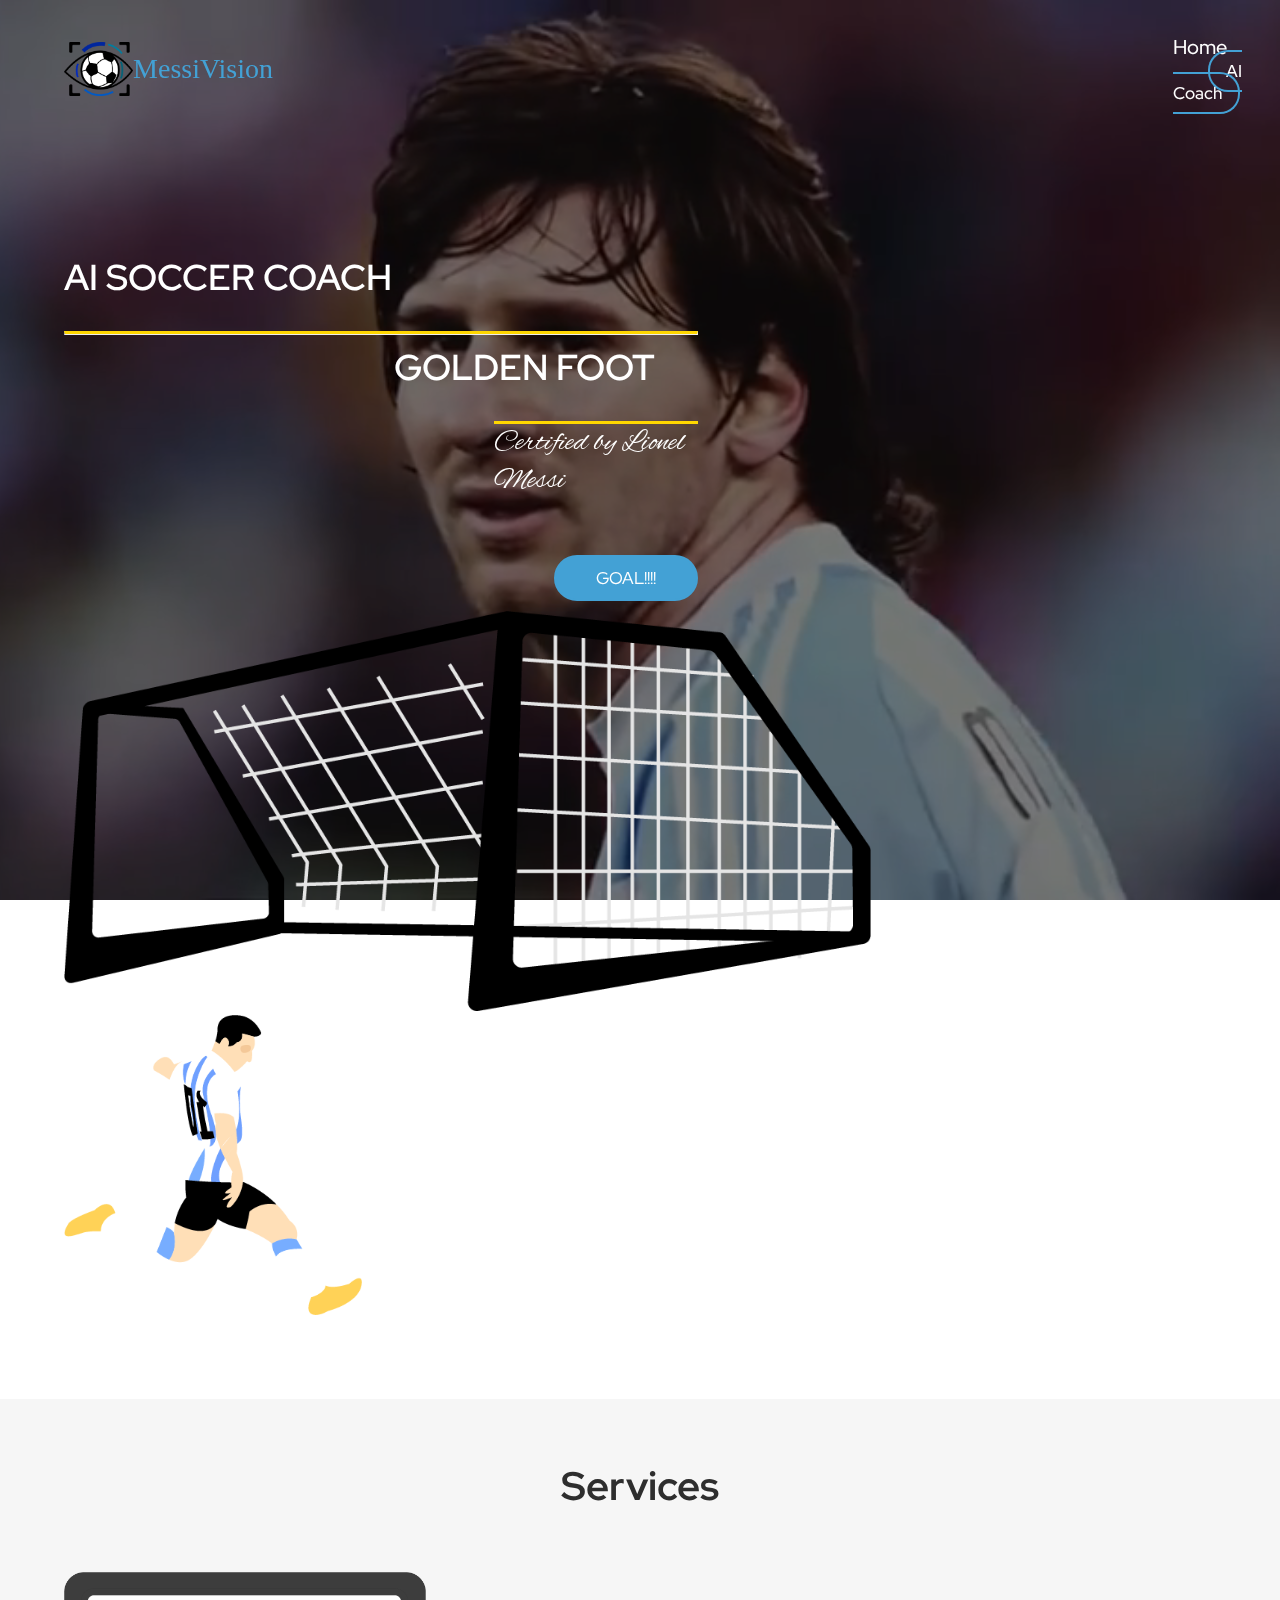
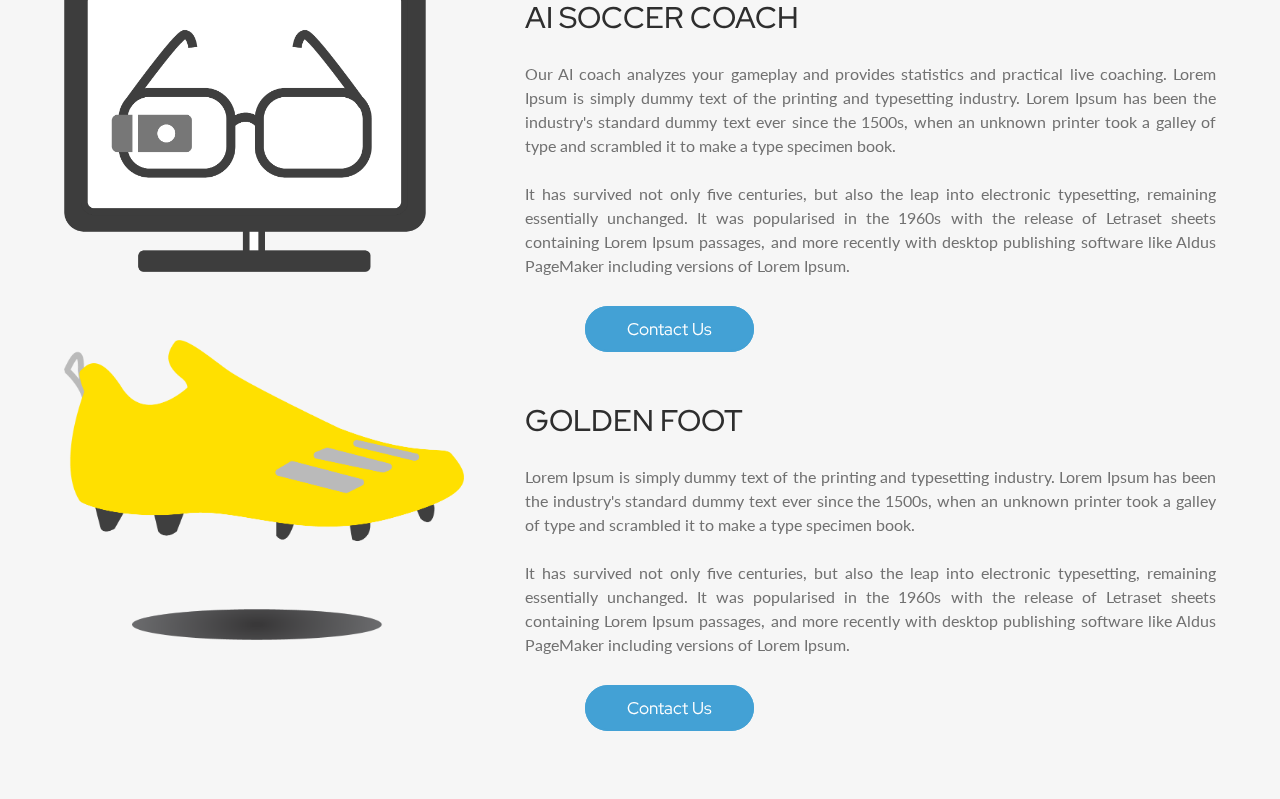
==== commit f67c5007: "home page complete, aipage in progress" ====
--- a/index.html
+++ b/index.html
@@ -1,4 +1,3 @@
-<!--Designed by CodingTuting.Com-->
 <!DOCTYPE html>
 <html lang="en">
 <head>
@@ -18,6 +17,15 @@
 </head>
 <body>    
     
+
+    <div id = "wrapper">
+        <video autoplay muted loop id="video-background">
+            <source src="messi.mp4" type="video/mp4">
+            <!-- Add more source tags for other video formats -->
+          </video>
+        <div id = "tint"></div>
+    </div>
+
     <header id="topHeader">
         
         <nav>
@@ -29,7 +37,7 @@
             <div class="mainMenu">
                 <div class="mainfont">
                 <a href=""><span>Home</span></a>
-                <a href="aicoach.html"><span>AI Coach</span></a>
+                <a href="aicoach.html"><span style="color: #ffffff">AI Coach</span></a>
                 </div class="mainfont">
             </div class="mainMenu">
         </nav>
@@ -42,8 +50,8 @@
                 <hr class="straight-line">
                 <h1 style="padding-left:330px">GOLDEN FOOT</h1>
                 <div id="intro-tag-btn", class="straight-line2">
-                    <span>Certified by Lionel Messi</span>
-                    <button onclick="location.href='#services'" class="brand-btn">GOALLL!!!</button>
+                    <span style="color:#ffffff">Certified by Lionel Messi</span>
+                    <button onclick="location.href='#services'" class="brand-btn">GOAL!!!!</button>
                 </div>
             </div>
         </div>
@@ -59,13 +67,12 @@
 
     <section id="delivery">
 
-        <h1 id="services" class="sec-heading">SERVICES</h1>
-        <h1 id="services" class="sec-heading">Services</h1>
+        <h1 id="services" class="sec-heading" style="color:#2E2E2E">Services</h1>
         <div class="col-5 delivery-img">
             <img src="aisock.png" alt="Productivity Delivering Experience" title="Delivering Experience Since 2009"/>
         </div>
         <div class="col-7">
-            <h2>AI SOCCER COACH</h2>
+            <h2 style="color:#2E2E2E">AI SOCCER COACH</h2>
             <p>
                 Our AI coach analyzes your gameplay and provides statistics and practical live coaching. Lorem Ipsum is simply dummy text of the printing and typesetting industry. Lorem Ipsum has been the industry's standard dummy text ever since the 1500s, when an unknown printer took a galley of type and scrambled it to make a type specimen book.<br/><br/> It has survived not only five centuries, but also the leap into electronic typesetting, remaining essentially unchanged. It was popularised in the 1960s with the release of Letraset sheets containing Lorem Ipsum passages, and more recently with desktop publishing software like Aldus PageMaker including versions of Lorem Ipsum.
             </p>
@@ -73,19 +80,15 @@
                 <a href="" class="brand-btn">Contact Us</a>
             </div>
         </div>
-    </br>
-</br>
-</br>
-</br>
-</br>
-</br>
-</br>
+
         <div class="col-5 delivery-img">
             <img src="cleats.png" alt="Productivity Delivering Experience" title="Delivering Experience Since 2009"/>
         </div>
-
+<br>
+<br>
+<br>
         <div class="col-7">
-            <h2>GOLDEN FOOT</h2>
+            <h2 style="color:#2E2E2E">GOLDEN FOOT</h2>
             <p>
                 Lorem Ipsum is simply dummy text of the printing and typesetting industry. Lorem Ipsum has been the industry's standard dummy text ever since the 1500s, when an unknown printer took a galley of type and scrambled it to make a type specimen book.<br/><br/> It has survived not only five centuries, but also the leap into electronic typesetting, remaining essentially unchanged. It was popularised in the 1960s with the release of Letraset sheets containing Lorem Ipsum passages, and more recently with desktop publishing software like Aldus PageMaker including versions of Lorem Ipsum.
             </p>
--- a/StyleIT.css
+++ b/StyleIT.css
@@ -6,8 +6,17 @@
 #logodesign {
     max-width: 6%;
     
-}
-
+
+}
+#video-background {
+    position: fixed;
+    right: 0;
+    bottom: 0;
+    min-width: 100%;
+    min-height: 100%;
+    z-index: -3;
+  }
+  
 .straight-line {
     border-top: 3px solid;
     color: #ffd700;
@@ -39,7 +48,7 @@
 
 h1, h2, h3 {
     font-family: 'Red Hat Display', roboto;
-    color:#2E2E2E;
+    color:#fff;
 }
 
 .col-5 {
@@ -74,13 +83,14 @@
 #topHeader {
     padding: 1em 4em;    
     font-family: roboto;
+    z-index: 100;
 }
 
 #topInfo {
     padding: 0;
     margin-top: 10px;
     text-align: right;
-    color:#2E2E2E
+    color:#2E2E2E;
 }
 
     #topInfo li {
@@ -93,7 +103,7 @@
     }
 
 .logo {
-    color: #ef4b42;
+    color: #43A1D5;
     font-size: 28px;
     font-family: roboto;
 }
@@ -105,7 +115,23 @@
 }
 
 #homeButt{
-    margin
+}
+#wrapper{
+    z-index: -1;
+}
+
+#tint {
+    position: fixed;
+    top: 0;
+    left: 0;
+    width: 100%;
+    height: 100%;
+    background-color: rgba(0, 0, 0, 0.5);
+    mix-blend-mode: multiply;
+    z-index: -1;
+  }
+#wrapper{
+    z-index:-1;
 }
 
 #camButt {
@@ -122,7 +148,7 @@
     font-size: 20px;
     text-decoration: none;
     font-weight: 500;
-    color: #2E2E2E;
+    color: #ffff;
     position: relative;
 
     -webkit-transition: all .3s ease-in-out;
@@ -130,7 +156,7 @@
 }
 
 .mainMenu a:hover, .mainMenu a:focus {
-    color: #ef4b42;
+    color: #43A1D5;
 }
 
 .mainMenu a:not(:last-child):hover:after,
@@ -147,7 +173,7 @@
     left: 50%;
     position: absolute;
     width: 0;
-    background: #ef4b42;
+    background: #43A1D5;
 
     -webkit-transition: width 0.3s ease 0s, left 0.3s ease 0s;
     transition: width 0.3s ease 0s, left 0.3s ease 0s;
@@ -158,17 +184,17 @@
 }
 
 .mainMenu a:last-child {
-    border: 2px solid #ef4b42;
+    border: 2px solid #43A1D5;
     padding: 8px 16px !important;
     font-size: 17px;
     border-radius: 20px;
     text-align: center;
-    color: #ef4b42;
+    color:#43A1D5;
 }
 
 .mainMenu a:last-child:hover,
 .mainMenu a:last-child:focus {
-    background-color: #ef4b42;
+    background-color: #43A1D5;
     color: white;
 }
 
@@ -203,8 +229,8 @@
 
     .brand-btn {
         text-decoration: none;
-        background-color: #ef4b42;
-        border:2px solid #ef4b42;
+        background-color: #43A1D5;
+        border:2px solid #43A1D5;
         color: white;
         padding: 10px 40px;
         border-radius: 30px;
@@ -217,7 +243,7 @@
 
     .brand-btn:hover, .brand-btn:focus {
         background-color: transparent;
-        color: #ef4b42;
+        color: #43A1D5;
     }
 
 #development-img {
@@ -273,7 +299,7 @@
 
         #services ul li .fas, #services ul li .fab {
             font-size: 80px;
-            color:#ef4b42;
+            color:#43A1D5;
         }
 
         #services ul li div {
@@ -417,7 +443,7 @@
         }
 
 footer {
-    background-color: #ef4b42;
+    background-color: #43A1D5;
     padding: 3em 4em 2em;
 }
 
@@ -479,7 +505,7 @@
         input#subscriber-email {
             outline: none;
             padding: 8px;
-            background: #ff6962;
+            background: #43A1D5;
             border: 1px solid #fff;
             color: #fff;
             border-radius: 4px 0px 0px 4px;
@@ -516,7 +542,7 @@
         border-radius: 0px 4px 4px 0;
         padding: 8px 5px;
         background-color: #fff;
-        color: #ff6962;
+        color: #43A1D5;
         cursor:pointer;
     }
 
@@ -545,7 +571,7 @@
         }
 
         .social-links a:hover, .social-links a:focus {
-            background-color: #ff6962;
+            background-color: #43A1D5;
         }
 
             .social-links a i {
@@ -588,7 +614,7 @@
         bottom: 1.5em;
         right: 1.5em;
         padding: 10px;
-        background-color: #ff6962;
+        background-color: #43A1D5;
         border-radius: 5px;
 
         -webkit-box-shadow: 0px 5px 7px 0px rgba(0,0,0,0.75);
@@ -729,7 +755,7 @@
         position: absolute;
         top: 0;
         right: 0;
-        background-color: #ef4b42;
+        background-color: #43A1D5;
         width: 100%;
         padding: 1em 2em 2em;
         z-index: 1;
@@ -760,7 +786,7 @@
         }
         
         .mainMenu a:last-child {
-            background-color: #ff6962;
+            background-color: #43A1D5;
             color: #fff;
             border-color: #fff;
             width: 120px;
@@ -780,7 +806,7 @@
         }
 
         .mainMenu a.active:hover {
-            background-color: #ff6962;
+            background-color: #43A1D5;
         }
 
         .mainMenu a.active:first-child {
